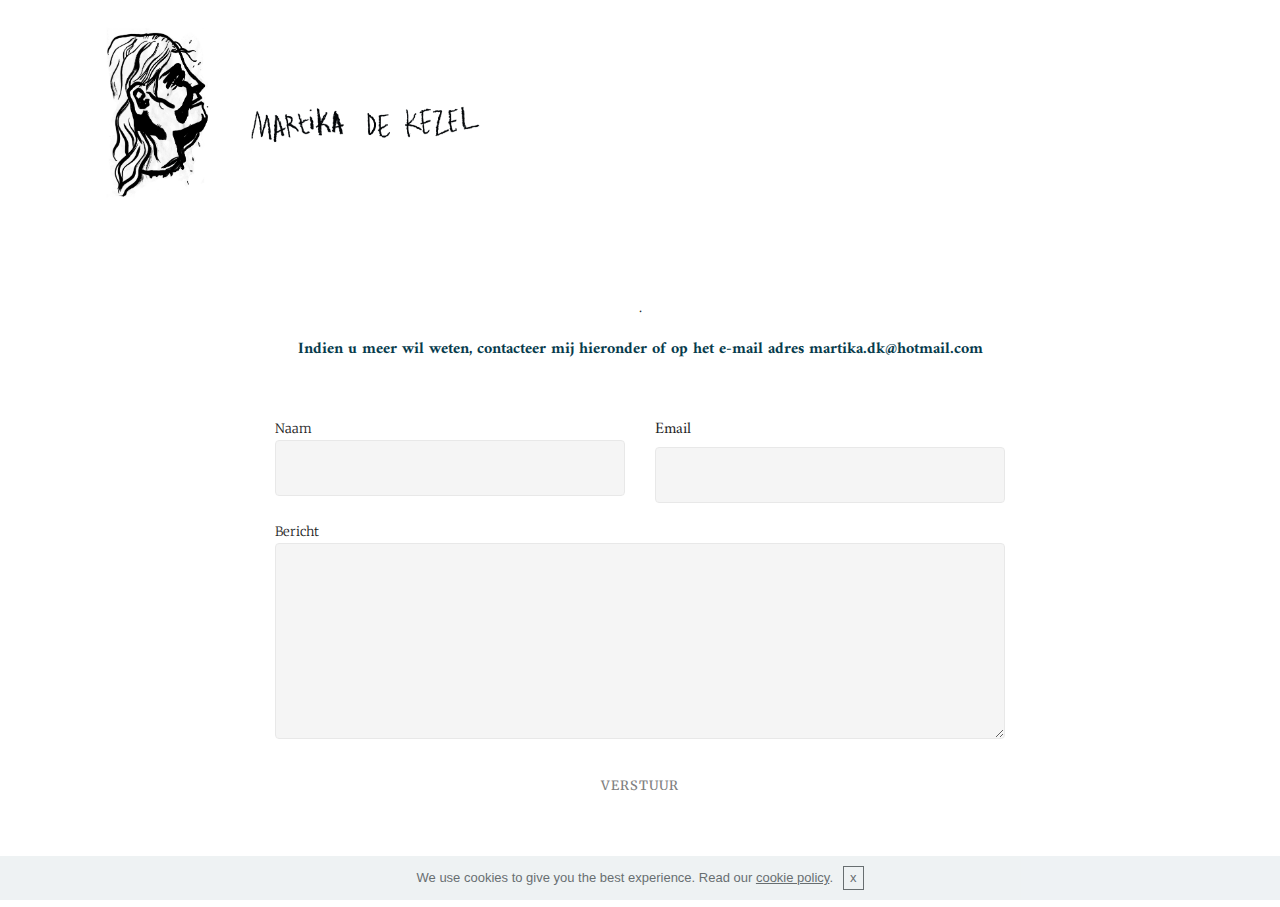
==== page1.html @ 6415177b "create github pages" ====
<!DOCTYPE html>
<html >
<head>
  <!-- Site made with Mobirise Website Builder v4.9.5, https://mobirise.com -->
  <meta charset="UTF-8">
  <meta http-equiv="X-UA-Compatible" content="IE=edge">
  <meta name="generator" content="Mobirise v4.9.5, mobirise.com">
  <meta name="viewport" content="width=device-width, initial-scale=1, minimum-scale=1">
  <link rel="shortcut icon" href="assets/images/martika-kop-128x207.png" type="image/x-icon">
  <meta name="description" content="Web Site Creator Description">
  <title>CONTACT</title>
  <link rel="stylesheet" href="assets/tether/tether.min.css">
  <link rel="stylesheet" href="assets/bootstrap/css/bootstrap.min.css">
  <link rel="stylesheet" href="assets/bootstrap/css/bootstrap-grid.min.css">
  <link rel="stylesheet" href="assets/bootstrap/css/bootstrap-reboot.min.css">
  <link rel="stylesheet" href="assets/animatecss/animate.min.css">
  <link rel="stylesheet" href="assets/theme/css/style.css">
  <link rel="stylesheet" href="assets/mobirise/css/mbr-additional.css" type="text/css">
  
  
  
</head>
<body>
  <section class="header3 cid-r9RLodYBkf" id="header3-17">

    

    

    <div class="container">
        <div class="media-container-row">
            <div class="mbr-figure" style="width: 70%;">
                <a href="index.html"><img src="assets/images/gif2zwart.afaf.gif" alt="Mobirise" title=""></a>
            </div>

            <div class="media-content">
                
                
                <div class="mbr-section-text mbr-white pb-3 ">
                    
                </div>
                
            </div>
        </div>
    </div>

</section>

<section class="engine"><a href="https://mobirise.info/j">website templates</a></section><section class="mbr-section form1 cid-r7dgGrfW7k" id="form1-e">

    

    
    <div class="container">
        <div class="row justify-content-center">
            <div class="title col-12 col-lg-8">
                <h2 class="mbr-section-title align-center pb-3 mbr-fonts-style display-2">.</h2>
                <h3 class="mbr-section-subtitle align-center mbr-light pb-3 mbr-fonts-style display-7"><strong>Indien u meer wil weten, contacteer mij hieronder of op het e-mail adres martika.dk@hotmail.com</strong></h3>
            </div>
        </div>
    </div>
    <div class="container">
        <div class="row justify-content-center">
            <div class="media-container-column col-lg-8" data-form-type="formoid">
                    <div data-form-alert="" hidden="">Bedankt om het formulier in te vullen!</div>
            
                    <form class="mbr-form" action="https://mobirise.com/" method="post" data-form-title="Mobirise Form"><input type="hidden" name="email" data-form-email="true" value="IRPXbphtcCVeljOgc7LqL59ALI35DB+rgAWc7yWMhH9aemVMQE8M5a3bfB+VL9KytjOb+QZlxfVLKrqZivoWlhqUclvupn9kNodrLENoaA4MWEO/ONPGHxq+IFDcALZa">
                        <div class="row row-sm-offset">
                            <div class="col-md-4 multi-horizontal" data-for="name">
                                <div class="form-group">
                                    <label class="form-control-label mbr-fonts-style display-2" for="name-form1-e">Naam</label>
                                    <input type="text" class="form-control" name="name" data-form-field="Name" required="" id="name-form1-e">
                                </div>
                            </div>
                            <div class="col-md-4 multi-horizontal" data-for="email">
                                <div class="form-group">
                                    <label class="form-control-label mbr-fonts-style display-7" for="email-form1-e">Email</label>
                                    <input type="email" class="form-control" name="email" data-form-field="Email" required="" id="email-form1-e">
                                </div>
                            </div>
                            
                        </div>
                        <div class="form-group" data-for="message">
                            <label class="form-control-label mbr-fonts-style display-2" for="message-form1-e">Bericht</label>
                            <textarea type="text" class="form-control" name="message" rows="7" data-form-field="Message" id="message-form1-e"></textarea>
                        </div>
            
                        <span class="input-group-btn"><button href="" type="submit" class="btn btn-form btn-white display-2">VERSTUUR</button></span>
                    </form>
            </div>
        </div>
    </div>
</section>


  <script src="assets/web/assets/jquery/jquery.min.js"></script>
  <script src="assets/popper/popper.min.js"></script>
  <script src="assets/tether/tether.min.js"></script>
  <script src="assets/bootstrap/js/bootstrap.min.js"></script>
  <script src="assets/smoothscroll/smooth-scroll.js"></script>
  <script src="assets/cookies-alert-plugin/cookies-alert-core.js"></script>
  <script src="assets/cookies-alert-plugin/cookies-alert-script.js"></script>
  <script src="assets/viewportchecker/jquery.viewportchecker.js"></script>
  <script src="assets/theme/js/script.js"></script>
  <script src="assets/formoid/formoid.min.js"></script>
  
  
  <input name="animation" type="hidden">
  <input name="cookieData" type="hidden" data-cookie-text="We use cookies to give you the best experience. Read our <a href='privacy.html'>cookie policy</a>.">
  </body>
</html>
---- assets/theme/css/style.css ----
/*!
 * Mobirise v4 theme (https://mobirise.com/)
 * Copyright 2017 Mobirise
 */
section {
  background-color: #eeeeee; }

section,
.container,
.container-fluid {
  position: relative;
  word-wrap: break-word; }

a.mbr-iconfont:hover {
  text-decoration: none; }

.article .lead p, .article .lead ul, .article .lead ol, .article .lead pre, .article .lead blockquote {
  margin-bottom: 0; }

a {
  font-style: normal;
  font-weight: 400;
  cursor: pointer; }
  a, a:hover {
    text-decoration: none; }

figure {
  margin-bottom: 0; }

body {
  color: #232323; }

h1, h2, h3, h4, h5, h6,
.h1, .h2, .h3, .h4, .h5, .h6,
.display-1, .display-2, .display-3, .display-4 {
  line-height: 1;
  word-break: break-word;
  word-wrap: break-word; }

b, strong {
  font-weight: bold; }

blockquote {
  padding: 10px 0 10px 20px;
  position: relative;
  border-left: 2px solid;
  border-color: #ff3366; }

input:-webkit-autofill, input:-webkit-autofill:hover, input:-webkit-autofill:focus, input:-webkit-autofill:active {
  transition-delay: 9999s;
  transition-property: background-color, color; }

textarea[type="hidden"] {
  display: none; }

body {
  position: relative; }

section {
  background-position: 50% 50%;
  background-repeat: no-repeat;
  background-size: cover; }
  section .mbr-background-video,
  section .mbr-background-video-preview {
    position: absolute;
    bottom: 0;
    left: 0;
    right: 0;
    top: 0; }

.hidden {
  visibility: hidden; }

.mbr-z-index20 {
  z-index: 20; }

/*! Base colors */
.mbr-white {
  color: #ffffff; }

.mbr-black {
  color: #000000; }

.mbr-bg-white {
  background-color: #ffffff; }

.mbr-bg-black {
  background-color: #000000; }

/*! Text-aligns */
.align-left {
  text-align: left; }

.align-center {
  text-align: center; }

.align-right {
  text-align: right; }

@media (max-width: 767px) {
  .align-left, .align-center, .align-right, .mbr-section-btn, .mbr-section-title {
    text-align: center; } }
/*! Font-weight  */
.mbr-light {
  font-weight: 300; }

.mbr-regular {
  font-weight: 400; }

.mbr-semibold {
  font-weight: 500; }

.mbr-bold {
  font-weight: 700; }

/*! Media  */
.media-size-item {
  -webkit-flex: 1 1 auto;
  -moz-flex: 1 1 auto;
  -ms-flex: 1 1 auto;
  -o-flex: 1 1 auto;
  flex: 1 1 auto; }

.media-content {
  -webkit-flex-basis: 100%;
  flex-basis: 100%; }

.media-container-row {
  display: -ms-flexbox;
  display: -webkit-flex;
  display: flex;
  -webkit-flex-direction: row;
  -ms-flex-direction: row;
  flex-direction: row;
  -webkit-flex-wrap: wrap;
  -ms-flex-wrap: wrap;
  flex-wrap: wrap;
  -webkit-justify-content: center;
  -ms-flex-pack: center;
  justify-content: center;
  -webkit-align-content: center;
  -ms-flex-line-pack: center;
  align-content: center;
  -webkit-align-items: start;
  -ms-flex-align: start;
  align-items: start; }
  .media-container-row .media-size-item {
    width: 400px; }

.media-container-column {
  display: -ms-flexbox;
  display: -webkit-flex;
  display: flex;
  -webkit-flex-direction: column;
  -ms-flex-direction: column;
  flex-direction: column;
  -webkit-flex-wrap: wrap;
  -ms-flex-wrap: wrap;
  flex-wrap: wrap;
  -webkit-justify-content: center;
  -ms-flex-pack: center;
  justify-content: center;
  -webkit-align-content: center;
  -ms-flex-line-pack: center;
  align-content: center;
  -webkit-align-items: stretch;
  -ms-flex-align: stretch;
  align-items: stretch; }
  .media-container-column > * {
    width: 100%; }

@media (min-width: 992px) {
  .media-container-row {
    -webkit-flex-wrap: nowrap;
    -ms-flex-wrap: nowrap;
    flex-wrap: nowrap; } }
figure {
  overflow: hidden; }

figure[mbr-media-size] {
  transition: width 0.1s; }

.mbr-figure img, .mbr-figure iframe {
  display: block;
  width: 100%; }

.card {
  background-color: transparent;
  border: none; }

.card-img {
  text-align: center;
  flex-shrink: 0;
  -webkit-flex-shrink: 0; }

.media {
  max-width: 100%;
  margin: 0 auto; }

.mbr-figure {
  -ms-flex-item-align: center;
  -ms-grid-row-align: center;
  -webkit-align-self: center;
  align-self: center; }

.media-container > div {
  max-width: 100%; }

.mbr-figure img, .card-img img {
  width: 100%; }

@media (max-width: 991px) {
  .media-size-item {
    width: auto !important; }

  .media {
    width: auto; }

  .mbr-figure {
    width: 100% !important; } }
/*! Buttons */
.mbr-section-btn {
  margin-left: -.25rem;
  margin-right: -.25rem;
  font-size: 0; }

nav .mbr-section-btn {
  margin-left: 0rem;
  margin-right: 0rem; }

/*! Btn icon margin */
.btn .mbr-iconfont, .btn.btn-sm .mbr-iconfont {
  cursor: pointer;
  margin-right: 0.5rem; }

.btn.btn-md .mbr-iconfont, .btn.btn-md .mbr-iconfont {
  margin-right: 0.8rem; }

.mbr-regular {
  font-weight: 400; }

.mbr-semibold {
  font-weight: 500; }

.mbr-bold {
  font-weight: 700; }

[type="submit"] {
  -webkit-appearance: none; }

/*! Full-screen */
.mbr-fullscreen .mbr-overlay {
  min-height: 100vh; }

.mbr-fullscreen {
  display: flex;
  display: -webkit-flex;
  display: -moz-flex;
  display: -ms-flex;
  display: -o-flex;
  align-items: center;
  -webkit-align-items: center;
  min-height: 100vh;
  padding-top: 3rem;
  padding-bottom: 3rem; }

/*! Map */
.map {
  height: 25rem;
  position: relative; }
  .map iframe {
    width: 100%;
    height: 100%; }

/* Form */
.form-asterisk {
  font-family: initial;
  position: absolute;
  top: -2px;
  font-weight: normal; }

/*! Scroll to top arrow */
.mbr-arrow-up {
  bottom: 25px;
  right: 90px;
  position: fixed;
  text-align: right;
  z-index: 5000;
  color: #ffffff;
  font-size: 32px;
  transform: rotate(180deg);
  -webkit-transform: rotate(180deg); }

.mbr-arrow-up a {
  background: rgba(0, 0, 0, 0.2);
  border-radius: 3px;
  color: #fff;
  display: inline-block;
  height: 60px;
  width: 60px;
  outline-style: none !important;
  position: relative;
  text-decoration: none;
  transition: all .3s ease-in-out;
  cursor: pointer;
  text-align: center; }
  .mbr-arrow-up a:hover {
    background-color: rgba(0, 0, 0, 0.4); }
  .mbr-arrow-up a i {
    line-height: 60px; }

.mbr-arrow-up-icon {
  display: block;
  color: #fff; }

.mbr-arrow-up-icon::before {
  content: "\203a";
  display: inline-block;
  font-family: serif;
  font-size: 32px;
  line-height: 1;
  font-style: normal;
  position: relative;
  top: 6px;
  left: -4px;
  -webkit-transform: rotate(-90deg);
  transform: rotate(-90deg); }

/*! Arrow Down */
.mbr-arrow {
  position: absolute;
  bottom: 45px;
  left: 50%;
  width: 60px;
  height: 60px;
  cursor: pointer;
  background-color: rgba(80, 80, 80, 0.5);
  border-radius: 50%;
  -webkit-transform: translateX(-50%);
  transform: translateX(-50%); }
  .mbr-arrow > a {
    display: inline-block;
    text-decoration: none;
    outline-style: none;
    -webkit-animation: arrowdown 1.7s ease-in-out infinite;
    animation: arrowdown 1.7s ease-in-out infinite; }
    .mbr-arrow > a > i {
      position: absolute;
      top: -2px;
      left: 15px;
      font-size: 2rem; }

@keyframes arrowdown {
  0% {
    transform: translateY(0px);
    -webkit-transform: translateY(0px); }
  50% {
    transform: translateY(-5px);
    -webkit-transform: translateY(-5px); }
  100% {
    transform: translateY(0px);
    -webkit-transform: translateY(0px); } }
@-webkit-keyframes arrowdown {
  0% {
    transform: translateY(0px);
    -webkit-transform: translateY(0px); }
  50% {
    transform: translateY(-5px);
    -webkit-transform: translateY(-5px); }
  100% {
    transform: translateY(0px);
    -webkit-transform: translateY(0px); } }
@media (max-width: 500px) {
  .mbr-arrow-up {
    left: 50%;
    right: auto;
    transform: translateX(-50%) rotate(180deg);
    -webkit-transform: translateX(-50%) rotate(180deg); } }
/*Gradients animation*/
@keyframes gradient-animation {
  from {
    background-position: 0% 100%;
    animation-timing-function: ease-in-out; }
  to {
    background-position: 100% 0%;
    animation-timing-function: ease-in-out; } }
@-webkit-keyframes gradient-animation {
  from {
    background-position: 0% 100%;
    animation-timing-function: ease-in-out; }
  to {
    background-position: 100% 0%;
    animation-timing-function: ease-in-out; } }
.bg-gradient {
  background-size: 200% 200%;
  animation: gradient-animation 5s infinite alternate;
  -webkit-animation: gradient-animation 5s infinite alternate; }

.menu .navbar-brand {
  display: -webkit-flex; }
  .menu .navbar-brand span {
    display: flex;
    display: -webkit-flex; }
  .menu .navbar-brand .navbar-caption-wrap {
    display: -webkit-flex; }
  .menu .navbar-brand .navbar-logo img {
    display: -webkit-flex; }
@media (min-width: 768px) and (max-width: 991px) {
  .menu .navbar-toggleable-sm .navbar-nav {
    display: -webkit-box;
    display: -webkit-flex;
    display: -ms-flexbox; } }
@media (min-width: 992px) {
  .menu .navbar-nav.nav-dropdown {
    display: -webkit-flex; }
  .menu .navbar-toggleable-sm .navbar-collapse {
    display: -webkit-flex !important; } }
@media (max-width: 767px) {
  .menu .navbar-collapse {
    max-height: 80vh; }
  .menu .dropdown-menu {
    max-height: 60vh; } }

.navbar {
  display: -webkit-flex;
  -webkit-flex-wrap: wrap;
  -webkit-align-items: center;
  -webkit-justify-content: space-between; }

.navbar-collapse {
  -webkit-flex-basis: 100%;
  -webkit-flex-grow: 1;
  -webkit-align-items: center; }

.nav-dropdown .link {
  padding: .667em 1.667em !important;
  margin: 0 !important; }

.nav {
  display: -webkit-flex;
  -webkit-flex-wrap: wrap; }

.row {
  display: -webkit-flex;
  -webkit-flex-wrap: wrap; }

.justify-content-center {
  -webkit-justify-content: center; }

.form-inline {
  display: -webkit-flex;
  -webkit-flex-flow: row wrap;
  -webkit-align-items: center; }

.card-wrapper {
  -webkit-flex: 1; }

.carousel-control {
  z-index: 10;
  display: -webkit-flex;
  -webkit-align-items: center;
  -webkit-justify-content: center; }

.carousel-controls {
  display: -webkit-flex; }

.media {
  display: -webkit-flex; }

.jq-selectbox__select {
  padding: 1.07em .5em;
  position: absolute;
  top: 0;
  left: 0;
  width: 100%; }

.jq-selectbox__dropdown {
  position: absolute;
  top: 100% !important;
  left: 0 !important;
  width: 100% !important; }

.jq-selectbox__trigger-arrow {
  transform: translateY(-50%); }

.jq-selectbox li {
  padding: 1.07em .5em; }

/*# sourceMappingURL=style.css.map */
.engine {
	position: absolute;
	text-indent: -2400px;
	text-align: center;
	padding: 0;
	top: 0;
	left: -2400px;
}
---- assets/mobirise/css/mbr-additional.css ----
@import url(https://fonts.googleapis.com/css?family=Halant:300,400,500,600,700);
@import url(https://fonts.googleapis.com/css?family=Merriweather:300,300i,400,400i,700,700i,900,900i);
@import url(https://fonts.googleapis.com/css?family=Cormorant+Garamond:300,300i,400,400i,500,500i,600,600i,700,700i);
@import url(https://fonts.googleapis.com/css?family=Amiri:400,400i,700,700i);
@import url(https://fonts.googleapis.com/css?family=Rubik:300,300i,400,400i,500,500i,700,700i,900,900i);





body {
  font-style: normal;
  line-height: 1.5;
}
.mbr-section-title {
  font-style: normal;
  line-height: 1.2;
}
.mbr-section-subtitle {
  line-height: 1.3;
}
.mbr-text {
  font-style: normal;
  line-height: 1.6;
}
.display-1 {
  font-family: 'Halant', serif;
  font-size: 3.4rem;
}
.display-1 > .mbr-iconfont {
  font-size: 5.44rem;
}
.display-2 {
  font-family: 'Merriweather', serif;
  font-size: 0.8rem;
}
.display-2 > .mbr-iconfont {
  font-size: 1.28rem;
}
.display-4 {
  font-family: 'Rubik', sans-serif;
  font-size: 1rem;
}
.display-4 > .mbr-iconfont {
  font-size: 1.6rem;
}
.display-5 {
  font-family: 'Cormorant Garamond', serif;
  font-size: 0.8rem;
}
.display-5 > .mbr-iconfont {
  font-size: 1.28rem;
}
.display-7 {
  font-family: 'Amiri', serif;
  font-size: 1rem;
}
.display-7 > .mbr-iconfont {
  font-size: 1.6rem;
}
/* ---- Fluid typography for mobile devices ---- */
/* 1.4 - font scale ratio ( bootstrap == 1.42857 ) */
/* 100vw - current viewport width */
/* (48 - 20)  48 == 48rem == 768px, 20 == 20rem == 320px(minimal supported viewport) */
/* 0.65 - min scale variable, may vary */
@media (max-width: 768px) {
  .display-1 {
    font-size: 2.72rem;
    font-size: calc( 1.8399999999999999rem + (3.4 - 1.8399999999999999) * ((100vw - 20rem) / (48 - 20)));
    line-height: calc( 1.4 * (1.8399999999999999rem + (3.4 - 1.8399999999999999) * ((100vw - 20rem) / (48 - 20))));
  }
  .display-2 {
    font-size: 0.64rem;
    font-size: calc( 0.93rem + (0.8 - 0.93) * ((100vw - 20rem) / (48 - 20)));
    line-height: calc( 1.4 * (0.93rem + (0.8 - 0.93) * ((100vw - 20rem) / (48 - 20))));
  }
  .display-4 {
    font-size: 0.8rem;
    font-size: calc( 1rem + (1 - 1) * ((100vw - 20rem) / (48 - 20)));
    line-height: calc( 1.4 * (1rem + (1 - 1) * ((100vw - 20rem) / (48 - 20))));
  }
  .display-5 {
    font-size: 0.64rem;
    font-size: calc( 0.93rem + (0.8 - 0.93) * ((100vw - 20rem) / (48 - 20)));
    line-height: calc( 1.4 * (0.93rem + (0.8 - 0.93) * ((100vw - 20rem) / (48 - 20))));
  }
}
/* Buttons */
.btn {
  font-weight: 500;
  border-width: 2px;
  font-style: normal;
  letter-spacing: 1px;
  margin: .4rem .8rem;
  white-space: normal;
  -webkit-transition: all 0.3s ease-in-out;
  -moz-transition: all 0.3s ease-in-out;
  transition: all 0.3s ease-in-out;
  display: inline-flex;
  align-items: center;
  justify-content: center;
  word-break: break-word;
  -webkit-align-items: center;
  -webkit-justify-content: center;
  display: -webkit-inline-flex;
  padding: 1rem 3rem;
  border-radius: 3px;
}
.btn-sm {
  font-weight: 500;
  letter-spacing: 1px;
  -webkit-transition: all 0.3s ease-in-out;
  -moz-transition: all 0.3s ease-in-out;
  transition: all 0.3s ease-in-out;
  padding: 0.6rem 1.5rem;
  border-radius: 3px;
}
.btn-md {
  font-weight: 500;
  letter-spacing: 1px;
  margin: .4rem .8rem !important;
  -webkit-transition: all 0.3s ease-in-out;
  -moz-transition: all 0.3s ease-in-out;
  transition: all 0.3s ease-in-out;
  padding: 1rem 3rem;
  border-radius: 3px;
}
.btn-lg {
  font-weight: 500;
  letter-spacing: 1px;
  margin: .4rem .8rem !important;
  -webkit-transition: all 0.3s ease-in-out;
  -moz-transition: all 0.3s ease-in-out;
  transition: all 0.3s ease-in-out;
  padding: 1.2rem 3.2rem;
  border-radius: 3px;
}
.bg-primary {
  background-color: #c4bc3b !important;
}
.bg-success {
  background-color: #073b4c !important;
}
.bg-info {
  background-color: #82786e !important;
}
.bg-warning {
  background-color: #879a9f !important;
}
.bg-danger {
  background-color: #b1a374 !important;
}
.btn-primary,
.btn-primary:active {
  background-color: #c4bc3b !important;
  border-color: #c4bc3b !important;
  color: #ffffff !important;
}
.btn-primary:hover,
.btn-primary:focus,
.btn-primary.focus,
.btn-primary.active {
  color: #ffffff !important;
  background-color: #898429 !important;
  border-color: #898429 !important;
}
.btn-primary.disabled,
.btn-primary:disabled {
  color: #ffffff !important;
  background-color: #898429 !important;
  border-color: #898429 !important;
}
.btn-secondary,
.btn-secondary:active {
  background-color: #ff3366 !important;
  border-color: #ff3366 !important;
  color: #ffffff !important;
}
.btn-secondary:hover,
.btn-secondary:focus,
.btn-secondary.focus,
.btn-secondary.active {
  color: #ffffff !important;
  background-color: #e50039 !important;
  border-color: #e50039 !important;
}
.btn-secondary.disabled,
.btn-secondary:disabled {
  color: #ffffff !important;
  background-color: #e50039 !important;
  border-color: #e50039 !important;
}
.btn-info,
.btn-info:active {
  background-color: #82786e !important;
  border-color: #82786e !important;
  color: #ffffff !important;
}
.btn-info:hover,
.btn-info:focus,
.btn-info.focus,
.btn-info.active {
  color: #ffffff !important;
  background-color: #59524b !important;
  border-color: #59524b !important;
}
.btn-info.disabled,
.btn-info:disabled {
  color: #ffffff !important;
  background-color: #59524b !important;
  border-color: #59524b !important;
}
.btn-success,
.btn-success:active {
  background-color: #073b4c !important;
  border-color: #073b4c !important;
  color: #ffffff !important;
}
.btn-success:hover,
.btn-success:focus,
.btn-success.focus,
.btn-success.active {
  color: #ffffff !important;
  background-color: #010506 !important;
  border-color: #010506 !important;
}
.btn-success.disabled,
.btn-success:disabled {
  color: #ffffff !important;
  background-color: #010506 !important;
  border-color: #010506 !important;
}
.btn-warning,
.btn-warning:active {
  background-color: #879a9f !important;
  border-color: #879a9f !important;
  color: #ffffff !important;
}
.btn-warning:hover,
.btn-warning:focus,
.btn-warning.focus,
.btn-warning.active {
  color: #ffffff !important;
  background-color: #617479 !important;
  border-color: #617479 !important;
}
.btn-warning.disabled,
.btn-warning:disabled {
  color: #ffffff !important;
  background-color: #617479 !important;
  border-color: #617479 !important;
}
.btn-danger,
.btn-danger:active {
  background-color: #b1a374 !important;
  border-color: #b1a374 !important;
  color: #ffffff !important;
}
.btn-danger:hover,
.btn-danger:focus,
.btn-danger.focus,
.btn-danger.active {
  color: #ffffff !important;
  background-color: #8b7d4e !important;
  border-color: #8b7d4e !important;
}
.btn-danger.disabled,
.btn-danger:disabled {
  color: #ffffff !important;
  background-color: #8b7d4e !important;
  border-color: #8b7d4e !important;
}
.btn-white {
  color: #333333 !important;
}
.btn-white,
.btn-white:active {
  background-color: #ffffff !important;
  border-color: #ffffff !important;
  color: #808080 !important;
}
.btn-white:hover,
.btn-white:focus,
.btn-white.focus,
.btn-white.active {
  color: #808080 !important;
  background-color: #d9d9d9 !important;
  border-color: #d9d9d9 !important;
}
.btn-white.disabled,
.btn-white:disabled {
  color: #808080 !important;
  background-color: #d9d9d9 !important;
  border-color: #d9d9d9 !important;
}
.btn-black,
.btn-black:active {
  background-color: #333333 !important;
  border-color: #333333 !important;
  color: #ffffff !important;
}
.btn-black:hover,
.btn-black:focus,
.btn-black.focus,
.btn-black.active {
  color: #ffffff !important;
  background-color: #0d0d0d !important;
  border-color: #0d0d0d !important;
}
.btn-black.disabled,
.btn-black:disabled {
  color: #ffffff !important;
  background-color: #0d0d0d !important;
  border-color: #0d0d0d !important;
}
.btn-primary-outline,
.btn-primary-outline:active {
  background: none;
  border-color: #767123;
  color: #767123;
}
.btn-primary-outline:hover,
.btn-primary-outline:focus,
.btn-primary-outline.focus,
.btn-primary-outline.active {
  color: #ffffff;
  background-color: #c4bc3b;
  border-color: #c4bc3b;
}
.btn-primary-outline.disabled,
.btn-primary-outline:disabled {
  color: #ffffff !important;
  background-color: #c4bc3b !important;
  border-color: #c4bc3b !important;
}
.btn-secondary-outline,
.btn-secondary-outline:active {
  background: none;
  border-color: #cc0033;
  color: #cc0033;
}
.btn-secondary-outline:hover,
.btn-secondary-outline:focus,
.btn-secondary-outline.focus,
.btn-secondary-outline.active {
  color: #ffffff;
  background-color: #ff3366;
  border-color: #ff3366;
}
.btn-secondary-outline.disabled,
.btn-secondary-outline:disabled {
  color: #ffffff !important;
  background-color: #ff3366 !important;
  border-color: #ff3366 !important;
}
.btn-info-outline,
.btn-info-outline:active {
  background: none;
  border-color: #4b453f;
  color: #4b453f;
}
.btn-info-outline:hover,
.btn-info-outline:focus,
.btn-info-outline.focus,
.btn-info-outline.active {
  color: #ffffff;
  background-color: #82786e;
  border-color: #82786e;
}
.btn-info-outline.disabled,
.btn-info-outline:disabled {
  color: #ffffff !important;
  background-color: #82786e !important;
  border-color: #82786e !important;
}
.btn-success-outline,
.btn-success-outline:active {
  background: none;
  border-color: #000000;
  color: #000000;
}
.btn-success-outline:hover,
.btn-success-outline:focus,
.btn-success-outline.focus,
.btn-success-outline.active {
  color: #ffffff;
  background-color: #073b4c;
  border-color: #073b4c;
}
.btn-success-outline.disabled,
.btn-success-outline:disabled {
  color: #ffffff !important;
  background-color: #073b4c !important;
  border-color: #073b4c !important;
}
.btn-warning-outline,
.btn-warning-outline:active {
  background: none;
  border-color: #55666b;
  color: #55666b;
}
.btn-warning-outline:hover,
.btn-warning-outline:focus,
.btn-warning-outline.focus,
.btn-warning-outline.active {
  color: #ffffff;
  background-color: #879a9f;
  border-color: #879a9f;
}
.btn-warning-outline.disabled,
.btn-warning-outline:disabled {
  color: #ffffff !important;
  background-color: #879a9f !important;
  border-color: #879a9f !important;
}
.btn-danger-outline,
.btn-danger-outline:active {
  background: none;
  border-color: #7a6e45;
  color: #7a6e45;
}
.btn-danger-outline:hover,
.btn-danger-outline:focus,
.btn-danger-outline.focus,
.btn-danger-outline.active {
  color: #ffffff;
  background-color: #b1a374;
  border-color: #b1a374;
}
.btn-danger-outline.disabled,
.btn-danger-outline:disabled {
  color: #ffffff !important;
  background-color: #b1a374 !important;
  border-color: #b1a374 !important;
}
.btn-black-outline,
.btn-black-outline:active {
  background: none;
  border-color: #000000;
  color: #000000;
}
.btn-black-outline:hover,
.btn-black-outline:focus,
.btn-black-outline.focus,
.btn-black-outline.active {
  color: #ffffff;
  background-color: #333333;
  border-color: #333333;
}
.btn-black-outline.disabled,
.btn-black-outline:disabled {
  color: #ffffff !important;
  background-color: #333333 !important;
  border-color: #333333 !important;
}
.btn-white-outline,
.btn-white-outline:active,
.btn-white-outline.active {
  background: none;
  border-color: #ffffff;
  color: #ffffff;
}
.btn-white-outline:hover,
.btn-white-outline:focus,
.btn-white-outline.focus {
  color: #333333;
  background-color: #ffffff;
  border-color: #ffffff;
}
.text-primary {
  color: #c4bc3b !important;
}
.text-secondary {
  color: #ff3366 !important;
}
.text-success {
  color: #073b4c !important;
}
.text-info {
  color: #82786e !important;
}
.text-warning {
  color: #879a9f !important;
}
.text-danger {
  color: #b1a374 !important;
}
.text-white {
  color: #ffffff !important;
}
.text-black {
  color: #000000 !important;
}
a.text-primary:hover,
a.text-primary:focus {
  color: #767123 !important;
}
a.text-secondary:hover,
a.text-secondary:focus {
  color: #cc0033 !important;
}
a.text-success:hover,
a.text-success:focus {
  color: #000000 !important;
}
a.text-info:hover,
a.text-info:focus {
  color: #4b453f !important;
}
a.text-warning:hover,
a.text-warning:focus {
  color: #55666b !important;
}
a.text-danger:hover,
a.text-danger:focus {
  color: #7a6e45 !important;
}
a.text-white:hover,
a.text-white:focus {
  color: #b3b3b3 !important;
}
a.text-black:hover,
a.text-black:focus {
  color: #4d4d4d !important;
}
.alert-success {
  background-color: #70c770;
}
.alert-info {
  background-color: #82786e;
}
.alert-warning {
  background-color: #879a9f;
}
.alert-danger {
  background-color: #b1a374;
}
.mbr-section-btn a.btn:not(.btn-form):hover,
.mbr-section-btn a.btn:not(.btn-form):focus {
  box-shadow: none !important;
}
.mbr-gallery-filter li.active .btn {
  background-color: #c4bc3b;
  border-color: #c4bc3b;
  color: #ffffff;
}
.mbr-gallery-filter li.active .btn:focus {
  box-shadow: none;
}
.btn-form {
  border-radius: 0;
}
.btn-form:hover {
  cursor: pointer;
}
a,
a:hover {
  color: #c4bc3b;
}
.mbr-plan-header.bg-primary .mbr-plan-subtitle,
.mbr-plan-header.bg-primary .mbr-plan-price-desc {
  color: #e2dd9d;
}
.mbr-plan-header.bg-success .mbr-plan-subtitle,
.mbr-plan-header.bg-success .mbr-plan-price-desc {
  color: #4ac6ee;
}
.mbr-plan-header.bg-info .mbr-plan-subtitle,
.mbr-plan-header.bg-info .mbr-plan-price-desc {
  color: #beb8b2;
}
.mbr-plan-header.bg-warning .mbr-plan-subtitle,
.mbr-plan-header.bg-warning .mbr-plan-price-desc {
  color: #ced6d8;
}
.mbr-plan-header.bg-danger .mbr-plan-subtitle,
.mbr-plan-header.bg-danger .mbr-plan-price-desc {
  color: #dfd9c6;
}
/* Scroll to top button*/
.scrollToTop_wraper {
  display: none;
}
#scrollToTop a i:before {
  content: '';
  position: absolute;
  height: 40%;
  top: 25%;
  background: #fff;
  width: 2px;
  left: calc(50% - 1px);
}
#scrollToTop a i:after {
  content: '';
  position: absolute;
  display: block;
  border-top: 2px solid #fff;
  border-right: 2px solid #fff;
  width: 40%;
  height: 40%;
  left: 30%;
  bottom: 30%;
  transform: rotate(135deg);
  -webkit-transform: rotate(135deg);
}
/* Others*/
.note-check a[data-value=Rubik] {
  font-style: normal;
}
.mbr-arrow a {
  color: #ffffff;
}
@media (max-width: 767px) {
  .mbr-arrow {
    display: none;
  }
}
.form-control-label {
  position: relative;
  cursor: pointer;
  margin-bottom: .357em;
  padding: 0;
}
.alert {
  color: #ffffff;
  border-radius: 0;
  border: 0;
  font-size: .875rem;
  line-height: 1.5;
  margin-bottom: 1.875rem;
  padding: 1.25rem;
  position: relative;
}
.alert.alert-form::after {
  background-color: inherit;
  bottom: -7px;
  content: "";
  display: block;
  height: 14px;
  left: 50%;
  margin-left: -7px;
  position: absolute;
  transform: rotate(45deg);
  width: 14px;
  -webkit-transform: rotate(45deg);
}
.form-control {
  background-color: #f5f5f5;
  box-shadow: none;
  color: #565656;
  font-family: 'Amiri', serif;
  font-size: 1rem;
  line-height: 1.43;
  min-height: 3.5em;
  padding: 1.07em .5em;
}
.form-control > .mbr-iconfont {
  font-size: 1.6rem;
}
.form-control,
.form-control:focus {
  border: 1px solid #e8e8e8;
}
.form-active .form-control:invalid {
  border-color: red;
}
.mbr-overlay {
  background-color: #000;
  bottom: 0;
  left: 0;
  opacity: .5;
  position: absolute;
  right: 0;
  top: 0;
  z-index: 0;
  pointer-events: none;
}
blockquote {
  font-style: italic;
  padding: 10px 0 10px 20px;
  font-size: 1.09rem;
  position: relative;
  border-color: #c4bc3b;
  border-width: 3px;
}
ul,
ol,
pre,
blockquote {
  margin-bottom: 2.3125rem;
}
pre {
  background: #f4f4f4;
  padding: 10px 24px;
  white-space: pre-wrap;
}
.inactive {
  -webkit-user-select: none;
  -moz-user-select: none;
  -ms-user-select: none;
  user-select: none;
  pointer-events: none;
  -webkit-user-drag: none;
  user-drag: none;
}
.mbr-section__comments .row {
  justify-content: center;
  -webkit-justify-content: center;
}
/* Forms */
.mbr-form .btn {
  margin: .4rem 0;
}
@media (max-width: 767px) {
  .btn {
    font-size: .75rem !important;
  }
  .btn .mbr-iconfont {
    font-size: 1rem !important;
  }
}
/* Social block */
.btn-social {
  font-size: 20px;
  border-radius: 50%;
  padding: 0;
  width: 44px;
  height: 44px;
  line-height: 44px;
  text-align: center;
  position: relative;
  border: 2px solid #c0a375;
  border-color: #c4bc3b;
  color: #232323;
  cursor: pointer;
}
.btn-social i {
  top: 0;
  line-height: 44px;
  width: 44px;
}
.btn-social:hover {
  color: #fff;
  background: #c4bc3b;
}
.btn-social + .btn {
  margin-left: .1rem;
}
/* Footer */
.mbr-footer-content li::before,
.mbr-footer .mbr-contacts li::before {
  background: #c4bc3b;
}
.mbr-footer-content li a:hover,
.mbr-footer .mbr-contacts li a:hover {
  color: #c4bc3b;
}
/* Headers*/
.offset-1 {
  margin-left: 8.33333%;
}
.offset-2 {
  margin-left: 16.66667%;
}
.offset-3 {
  margin-left: 25%;
}
.offset-4 {
  margin-left: 33.33333%;
}
.offset-5 {
  margin-left: 41.66667%;
}
.offset-6 {
  margin-left: 50%;
}
.offset-7 {
  margin-left: 58.33333%;
}
.offset-8 {
  margin-left: 66.66667%;
}
.offset-9 {
  margin-left: 75%;
}
.offset-10 {
  margin-left: 83.33333%;
}
.offset-11 {
  margin-left: 91.66667%;
}
@media (min-width: 576px) {
  .offset-sm-0 {
    margin-left: 0%;
  }
  .offset-sm-1 {
    margin-left: 8.33333%;
  }
  .offset-sm-2 {
    margin-left: 16.66667%;
  }
  .offset-sm-3 {
    margin-left: 25%;
  }
  .offset-sm-4 {
    margin-left: 33.33333%;
  }
  .offset-sm-5 {
    margin-left: 41.66667%;
  }
  .offset-sm-6 {
    margin-left: 50%;
  }
  .offset-sm-7 {
    margin-left: 58.33333%;
  }
  .offset-sm-8 {
    margin-left: 66.66667%;
  }
  .offset-sm-9 {
    margin-left: 75%;
  }
  .offset-sm-10 {
    margin-left: 83.33333%;
  }
  .offset-sm-11 {
    margin-left: 91.66667%;
  }
}
@media (min-width: 768px) {
  .offset-md-0 {
    margin-left: 0%;
  }
  .offset-md-1 {
    margin-left: 8.33333%;
  }
  .offset-md-2 {
    margin-left: 16.66667%;
  }
  .offset-md-3 {
    margin-left: 25%;
  }
  .offset-md-4 {
    margin-left: 33.33333%;
  }
  .offset-md-5 {
    margin-left: 41.66667%;
  }
  .offset-md-6 {
    margin-left: 50%;
  }
  .offset-md-7 {
    margin-left: 58.33333%;
  }
  .offset-md-8 {
    margin-left: 66.66667%;
  }
  .offset-md-9 {
    margin-left: 75%;
  }
  .offset-md-10 {
    margin-left: 83.33333%;
  }
  .offset-md-11 {
    margin-left: 91.66667%;
  }
}
@media (min-width: 992px) {
  .offset-lg-0 {
    margin-left: 0%;
  }
  .offset-lg-1 {
    margin-left: 8.33333%;
  }
  .offset-lg-2 {
    margin-left: 16.66667%;
  }
  .offset-lg-3 {
    margin-left: 25%;
  }
  .offset-lg-4 {
    margin-left: 33.33333%;
  }
  .offset-lg-5 {
    margin-left: 41.66667%;
  }
  .offset-lg-6 {
    margin-left: 50%;
  }
  .offset-lg-7 {
    margin-left: 58.33333%;
  }
  .offset-lg-8 {
    margin-left: 66.66667%;
  }
  .offset-lg-9 {
    margin-left: 75%;
  }
  .offset-lg-10 {
    margin-left: 83.33333%;
  }
  .offset-lg-11 {
    margin-left: 91.66667%;
  }
}
@media (min-width: 1200px) {
  .offset-xl-0 {
    margin-left: 0%;
  }
  .offset-xl-1 {
    margin-left: 8.33333%;
  }
  .offset-xl-2 {
    margin-left: 16.66667%;
  }
  .offset-xl-3 {
    margin-left: 25%;
  }
  .offset-xl-4 {
    margin-left: 33.33333%;
  }
  .offset-xl-5 {
    margin-left: 41.66667%;
  }
  .offset-xl-6 {
    margin-left: 50%;
  }
  .offset-xl-7 {
    margin-left: 58.33333%;
  }
  .offset-xl-8 {
    margin-left: 66.66667%;
  }
  .offset-xl-9 {
    margin-left: 75%;
  }
  .offset-xl-10 {
    margin-left: 83.33333%;
  }
  .offset-xl-11 {
    margin-left: 91.66667%;
  }
}
.navbar-toggler {
  -webkit-align-self: flex-start;
  -ms-flex-item-align: start;
  align-self: flex-start;
  padding: 0.25rem 0.75rem;
  font-size: 1.25rem;
  line-height: 1;
  background: transparent;
  border: 1px solid transparent;
  -webkit-border-radius: 0.25rem;
  border-radius: 0.25rem;
}
.navbar-toggler:focus,
.navbar-toggler:hover {
  text-decoration: none;
}
.navbar-toggler-icon {
  display: inline-block;
  width: 1.5em;
  height: 1.5em;
  vertical-align: middle;
  content: "";
  background: no-repeat center center;
  -webkit-background-size: 100% 100%;
  -o-background-size: 100% 100%;
  background-size: 100% 100%;
}
.navbar-toggler-left {
  position: absolute;
  left: 1rem;
}
.navbar-toggler-right {
  position: absolute;
  right: 1rem;
}
@media (max-width: 575px) {
  .navbar-toggleable .navbar-nav .dropdown-menu {
    position: static;
    float: none;
  }
  .navbar-toggleable > .container {
    padding-right: 0;
    padding-left: 0;
  }
}
@media (min-width: 576px) {
  .navbar-toggleable {
    -webkit-box-orient: horizontal;
    -webkit-box-direction: normal;
    -webkit-flex-direction: row;
    -ms-flex-direction: row;
    flex-direction: row;
    -webkit-flex-wrap: nowrap;
    -ms-flex-wrap: nowrap;
    flex-wrap: nowrap;
    -webkit-box-align: center;
    -webkit-align-items: center;
    -ms-flex-align: center;
    align-items: center;
  }
  .navbar-toggleable .navbar-nav {
    -webkit-box-orient: horizontal;
    -webkit-box-direction: normal;
    -webkit-flex-direction: row;
    -ms-flex-direction: row;
    flex-direction: row;
  }
  .navbar-toggleable .navbar-nav .nav-link {
    padding-right: .5rem;
    padding-left: .5rem;
  }
  .navbar-toggleable > .container {
    display: -webkit-box;
    display: -webkit-flex;
    display: -ms-flexbox;
    display: flex;
    -webkit-flex-wrap: nowrap;
    -ms-flex-wrap: nowrap;
    flex-wrap: nowrap;
    -webkit-box-align: center;
    -webkit-align-items: center;
    -ms-flex-align: center;
    align-items: center;
  }
  .navbar-toggleable .navbar-collapse {
    display: -webkit-box !important;
    display: -webkit-flex !important;
    display: -ms-flexbox !important;
    display: flex !important;
    width: 100%;
  }
  .navbar-toggleable .navbar-toggler {
    display: none;
  }
}
@media (max-width: 767px) {
  .navbar-toggleable-sm .navbar-nav .dropdown-menu {
    position: static;
    float: none;
  }
  .navbar-toggleable-sm > .container {
    padding-right: 0;
    padding-left: 0;
  }
}
@media (min-width: 768px) {
  .navbar-toggleable-sm {
    -webkit-box-orient: horizontal;
    -webkit-box-direction: normal;
    -webkit-flex-direction: row;
    -ms-flex-direction: row;
    flex-direction: row;
    -webkit-flex-wrap: nowrap;
    -ms-flex-wrap: nowrap;
    flex-wrap: nowrap;
    -webkit-box-align: center;
    -webkit-align-items: center;
    -ms-flex-align: center;
    align-items: center;
  }
  .navbar-toggleable-sm .navbar-nav {
    -webkit-box-orient: horizontal;
    -webkit-box-direction: normal;
    -webkit-flex-direction: row;
    -ms-flex-direction: row;
    flex-direction: row;
  }
  .navbar-toggleable-sm .navbar-nav .nav-link {
    padding-right: .5rem;
    padding-left: .5rem;
  }
  .navbar-toggleable-sm > .container {
    display: -webkit-box;
    display: -webkit-flex;
    display: -ms-flexbox;
    display: flex;
    -webkit-flex-wrap: nowrap;
    -ms-flex-wrap: nowrap;
    flex-wrap: nowrap;
    -webkit-box-align: center;
    -webkit-align-items: center;
    -ms-flex-align: center;
    align-items: center;
  }
  .navbar-toggleable-sm .navbar-collapse {
    display: none;
    width: 100%;
  }
  .navbar-toggleable-sm .navbar-toggler {
    display: none;
  }
}
@media (max-width: 991px) {
  .navbar-toggleable-md .navbar-nav .dropdown-menu {
    position: static;
    float: none;
  }
  .navbar-toggleable-md > .container {
    padding-right: 0;
    padding-left: 0;
  }
}
@media (min-width: 992px) {
  .navbar-toggleable-md {
    -webkit-box-orient: horizontal;
    -webkit-box-direction: normal;
    -webkit-flex-direction: row;
    -ms-flex-direction: row;
    flex-direction: row;
    -webkit-flex-wrap: nowrap;
    -ms-flex-wrap: nowrap;
    flex-wrap: nowrap;
    -webkit-box-align: center;
    -webkit-align-items: center;
    -ms-flex-align: center;
    align-items: center;
  }
  .navbar-toggleable-md .navbar-nav {
    -webkit-box-orient: horizontal;
    -webkit-box-direction: normal;
    -webkit-flex-direction: row;
    -ms-flex-direction: row;
    flex-direction: row;
  }
  .navbar-toggleable-md .navbar-nav .nav-link {
    padding-right: .5rem;
    padding-left: .5rem;
  }
  .navbar-toggleable-md > .container {
    display: -webkit-box;
    display: -webkit-flex;
    display: -ms-flexbox;
    display: flex;
    -webkit-flex-wrap: nowrap;
    -ms-flex-wrap: nowrap;
    flex-wrap: nowrap;
    -webkit-box-align: center;
    -webkit-align-items: center;
    -ms-flex-align: center;
    align-items: center;
  }
  .navbar-toggleable-md .navbar-collapse {
    display: -webkit-box !important;
    display: -webkit-flex !important;
    display: -ms-flexbox !important;
    display: flex !important;
    width: 100%;
  }
  .navbar-toggleable-md .navbar-toggler {
    display: none;
  }
}
@media (max-width: 1199px) {
  .navbar-toggleable-lg .navbar-nav .dropdown-menu {
    position: static;
    float: none;
  }
  .navbar-toggleable-lg > .container {
    padding-right: 0;
    padding-left: 0;
  }
}
@media (min-width: 1200px) {
  .navbar-toggleable-lg {
    -webkit-box-orient: horizontal;
    -webkit-box-direction: normal;
    -webkit-flex-direction: row;
    -ms-flex-direction: row;
    flex-direction: row;
    -webkit-flex-wrap: nowrap;
    -ms-flex-wrap: nowrap;
    flex-wrap: nowrap;
    -webkit-box-align: center;
    -webkit-align-items: center;
    -ms-flex-align: center;
    align-items: center;
  }
  .navbar-toggleable-lg .navbar-nav {
    -webkit-box-orient: horizontal;
    -webkit-box-direction: normal;
    -webkit-flex-direction: row;
    -ms-flex-direction: row;
    flex-direction: row;
  }
  .navbar-toggleable-lg .navbar-nav .nav-link {
    padding-right: .5rem;
    padding-left: .5rem;
  }
  .navbar-toggleable-lg > .container {
    display: -webkit-box;
    display: -webkit-flex;
    display: -ms-flexbox;
    display: flex;
    -webkit-flex-wrap: nowrap;
    -ms-flex-wrap: nowrap;
    flex-wrap: nowrap;
    -webkit-box-align: center;
    -webkit-align-items: center;
    -ms-flex-align: center;
    align-items: center;
  }
  .navbar-toggleable-lg .navbar-collapse {
    display: -webkit-box !important;
    display: -webkit-flex !important;
    display: -ms-flexbox !important;
    display: flex !important;
    width: 100%;
  }
  .navbar-toggleable-lg .navbar-toggler {
    display: none;
  }
}
.navbar-toggleable-xl {
  -webkit-box-orient: horizontal;
  -webkit-box-direction: normal;
  -webkit-flex-direction: row;
  -ms-flex-direction: row;
  flex-direction: row;
  -webkit-flex-wrap: nowrap;
  -ms-flex-wrap: nowrap;
  flex-wrap: nowrap;
  -webkit-box-align: center;
  -webkit-align-items: center;
  -ms-flex-align: center;
  align-items: center;
}
.navbar-toggleable-xl .navbar-nav .dropdown-menu {
  position: static;
  float: none;
}
.navbar-toggleable-xl > .container {
  padding-right: 0;
  padding-left: 0;
}
.navbar-toggleable-xl .navbar-nav {
  -webkit-box-orient: horizontal;
  -webkit-box-direction: normal;
  -webkit-flex-direction: row;
  -ms-flex-direction: row;
  flex-direction: row;
}
.navbar-toggleable-xl .navbar-nav .nav-link {
  padding-right: .5rem;
  padding-left: .5rem;
}
.navbar-toggleable-xl > .container {
  display: -webkit-box;
  display: -webkit-flex;
  display: -ms-flexbox;
  display: flex;
  -webkit-flex-wrap: nowrap;
  -ms-flex-wrap: nowrap;
  flex-wrap: nowrap;
  -webkit-box-align: center;
  -webkit-align-items: center;
  -ms-flex-align: center;
  align-items: center;
}
.navbar-toggleable-xl .navbar-collapse {
  display: -webkit-box !important;
  display: -webkit-flex !important;
  display: -ms-flexbox !important;
  display: flex !important;
  width: 100%;
}
.navbar-toggleable-xl .navbar-toggler {
  display: none;
}
.card-img {
  width: auto;
}
.menu .navbar.collapsed:not(.beta-menu) {
  flex-direction: column;
  -webkit-flex-direction: column;
}
.carousel-item.active,
.carousel-item-next,
.carousel-item-prev {
  display: -webkit-box;
  display: -webkit-flex;
  display: -ms-flexbox;
  display: flex;
}
.note-air-layout .dropup .dropdown-menu,
.note-air-layout .navbar-fixed-bottom .dropdown .dropdown-menu {
  bottom: initial !important;
}
html,
body {
  height: auto;
  min-height: 100vh;
}
.dropup .dropdown-toggle::after {
  display: none;
}
@media screen and (-ms-high-contrast: active), (-ms-high-contrast: none) {
  .card-wrapper {
    flex: auto!important;
  }
}
.cid-r9LxNWOA2N {
  background: #ffffff;
  padding-top: 120px;
  padding-bottom: 120px;
}
.cid-r9LxNWOA2N .image-block {
  margin: auto;
}
.cid-r9LxNWOA2N figcaption {
  position: relative;
}
.cid-r9LxNWOA2N figcaption div {
  position: absolute;
  bottom: 0;
  width: 100%;
}
@media (max-width: 768px) {
  .cid-r9LxNWOA2N .image-block {
    width: 100% !important;
  }
}
.cid-r7d7ahfZWI {
  padding-top: 45px;
  padding-bottom: 60px;
  background-color: #ffffff;
}
.cid-r7d7ahfZWI .mbr-text {
  color: #767676;
}
.cid-r7d7ahfZWI .mbr-text P {
  color: #232323;
  text-align: left;
}
.cid-r9RLodYBkf {
  padding-top: 15px;
  padding-bottom: 0px;
  background-color: #ffffff;
}
@media (min-width: 992px) {
  .cid-r9RLodYBkf .mbr-figure {
    padding-right: 4rem;
  }
}
@media (max-width: 991px) {
  .cid-r9RLodYBkf .mbr-figure {
    padding-bottom: 3rem;
  }
}
@media (max-width: 767px) {
  .cid-r9RLodYBkf .mbr-text {
    text-align: center;
  }
}
.cid-r7dgGrfW7k {
  padding-top: 90px;
  padding-bottom: 90px;
  background-color: #ffffff;
}
.cid-r7dgGrfW7k .title {
  margin-bottom: 2rem;
}
.cid-r7dgGrfW7k .mbr-section-subtitle {
  color: #073b4c;
}
.cid-r7dgGrfW7k a:not([href]):not([tabindex]) {
  color: #fff;
  border-radius: 3px;
}
.cid-r7dgGrfW7k a.btn-white:not([href]):not([tabindex]) {
  color: #333;
}
.cid-r7dgGrfW7k .multi-horizontal {
  flex-grow: 1;
  -webkit-flex-grow: 1;
  max-width: 100%;
}
.cid-r7dgGrfW7k .input-group-btn {
  display: block;
  text-align: center;
}
.cid-r7dgGrfW7k LABEL {
  color: #232323;
}
.cid-r7dgGrfW7k .mbr-section-subtitle B {
  color: #232323;
}
.cid-r9RKTAKIYa {
  padding-top: 0px;
  padding-bottom: 0px;
  background-color: #ffffff;
}
@media (min-width: 992px) {
  .cid-r9RKTAKIYa .mbr-figure {
    padding-right: 4rem;
  }
}
@media (max-width: 991px) {
  .cid-r9RKTAKIYa .mbr-figure {
    padding-bottom: 3rem;
  }
}
@media (max-width: 767px) {
  .cid-r9RKTAKIYa .mbr-text {
    text-align: center;
  }
}
.cid-r9LZ41MH7F {
  padding-top: 90px;
  padding-bottom: 90px;
  background-color: #ffffff;
}
.cid-r9LZ41MH7F .mbr-slider .carousel-control {
  background: #1b1b1b;
}
.cid-r9LZ41MH7F .mbr-slider .carousel-control-prev {
  left: 0;
  margin-left: 2.5rem;
}
.cid-r9LZ41MH7F .mbr-slider .carousel-control-next {
  right: 0;
  margin-right: 2.5rem;
}
.cid-r9LZ41MH7F .mbr-slider .modal-body .close {
  background: #1b1b1b;
}
.cid-r9LZ41MH7F .mbr-gallery-item > div::before {
  content: '';
  position: absolute;
  left: 0;
  top: 0;
  width: 100%;
  height: 100%;
  background: #554346;
  opacity: 0;
  -webkit-transition: 0.2s opacity ease-in-out;
  transition: 0.2s opacity ease-in-out;
  background: linear-gradient(to left, #554346, #45505b) !important;
}
.cid-r9LZ41MH7F .mbr-gallery-item > div:hover .mbr-gallery-title::before {
  background: transparent !important;
}
.cid-r9LZ41MH7F .mbr-gallery-item > div:hover:before {
  opacity: 0.7 !important;
}
.cid-r9LZ41MH7F .mbr-gallery-title {
  font-size: .9em;
  position: absolute;
  display: block;
  width: 100%;
  bottom: 0;
  padding: 1rem;
  color: #fff;
  z-index: 2;
}
.cid-r9LZ41MH7F .mbr-gallery-title:before {
  content: " ";
  width: 100%;
  height: 100%;
  top: 0;
  left: 0;
  z-index: -1;
  position: absolute;
  background: #554346 !important;
  opacity: 0.7;
  -webkit-transition: 0.2s background ease-in-out;
  transition: 0.2s background ease-in-out;
  background: linear-gradient(to left, #554346, #45505b) !important;
}
.cid-rkqFX39bml {
  padding-top: 30px;
  padding-bottom: 30px;
  background-color: #ffffff;
}
.cid-rkqFX39bml .media-container-row .mbr-text {
  color: #232323;
}
.cid-r9RJMmPWNQ {
  padding-top: 15px;
  padding-bottom: 15px;
  background-color: #ffffff;
}
@media (min-width: 992px) {
  .cid-r9RJMmPWNQ .mbr-figure {
    padding-right: 4rem;
  }
}
@media (max-width: 991px) {
  .cid-r9RJMmPWNQ .mbr-figure {
    padding-bottom: 3rem;
  }
}
@media (max-width: 767px) {
  .cid-r9RJMmPWNQ .mbr-text {
    text-align: center;
  }
}
.cid-r9RK2fEUiE {
  padding-top: 60px;
  padding-bottom: 60px;
  background-color: #ffffff;
}
@media (min-width: 992px) {
  .cid-r9RK2fEUiE .mbr-figure {
    padding-left: 4rem;
  }
}
@media (max-width: 992px) {
  .cid-r9RK2fEUiE .mbr-figure {
    padding-top: 1rem;
  }
}
.cid-r9RK2fEUiE .mbr-text {
  color: #767676;
  text-align: right;
}
.cid-r9RK2fEUiE .mbr-text B {
  color: #232323;
}
.cid-r9RJiJJ2iR {
  padding-top: 15px;
  padding-bottom: 15px;
  background-color: #ffffff;
}
@media (min-width: 992px) {
  .cid-r9RJiJJ2iR .mbr-figure {
    padding-right: 4rem;
  }
}
@media (max-width: 991px) {
  .cid-r9RJiJJ2iR .mbr-figure {
    padding-bottom: 3rem;
  }
}
@media (max-width: 767px) {
  .cid-r9RJiJJ2iR .mbr-text {
    text-align: center;
  }
}
.cid-rkqFdOpA28 {
  padding-top: 15px;
  padding-bottom: 0px;
  background-color: #ffffff;
}
.cid-rkqFdOpA28 [class^="socicon-"]:before,
.cid-rkqFdOpA28 [class*=" socicon-"]:before {
  line-height: 44px;
}
.cid-rkqFdOpA28 .btn-social {
  border-color: #149dcc;
}
.cid-rkqFdOpA28 .btn-social:hover {
  background: #149dcc;
}
.cid-rkqFdOpA28 .btn-social:hover i.socicon {
  color: #ffffff !important;
}
@media (max-width: 767px) {
  .cid-rkqFdOpA28 .btn {
    font-size: 20px !important;
  }
}
.cid-rkqDQt78wz {
  padding-top: 30px;
  padding-bottom: 90px;
  background-color: #ffffff;
}
.cid-rkqDQt78wz .mbr-slider .carousel-control {
  background: #1b1b1b;
}
.cid-rkqDQt78wz .mbr-slider .carousel-control-prev {
  left: 0;
  margin-left: 2.5rem;
}
.cid-rkqDQt78wz .mbr-slider .carousel-control-next {
  right: 0;
  margin-right: 2.5rem;
}
.cid-rkqDQt78wz .mbr-slider .modal-body .close {
  background: #1b1b1b;
}
.cid-rkqDQt78wz .mbr-gallery-item > div::before {
  content: '';
  position: absolute;
  left: 0;
  top: 0;
  width: 100%;
  height: 100%;
  background: #554346;
  opacity: 0;
  -webkit-transition: 0.2s opacity ease-in-out;
  transition: 0.2s opacity ease-in-out;
  background: linear-gradient(to left, #554346, #45505b) !important;
}
.cid-rkqDQt78wz .mbr-gallery-item > div:hover .mbr-gallery-title::before {
  background: transparent !important;
}
.cid-rkqDQt78wz .mbr-gallery-item > div:hover:before {
  opacity: 0.7 !important;
}
.cid-rkqDQt78wz .mbr-gallery-title {
  font-size: .9em;
  position: absolute;
  display: block;
  width: 100%;
  bottom: 0;
  padding: 1rem;
  color: #fff;
  z-index: 2;
}
.cid-rkqDQt78wz .mbr-gallery-title:before {
  content: " ";
  width: 100%;
  height: 100%;
  top: 0;
  left: 0;
  z-index: -1;
  position: absolute;
  background: #554346 !important;
  opacity: 0.7;
  -webkit-transition: 0.2s background ease-in-out;
  transition: 0.2s background ease-in-out;
  background: linear-gradient(to left, #554346, #45505b) !important;
}
.cid-rkqEH214Pq {
  padding-top: 30px;
  padding-bottom: 30px;
  background-color: #ffffff;
}
.cid-rkqEH214Pq .media-container-row .mbr-text {
  color: #232323;
}
.cid-r9RJF62lS5 {
  padding-top: 45px;
  padding-bottom: 45px;
  background-color: #ffffff;
}
@media (min-width: 992px) {
  .cid-r9RJF62lS5 .mbr-figure {
    padding-right: 4rem;
  }
}
@media (max-width: 991px) {
  .cid-r9RJF62lS5 .mbr-figure {
    padding-bottom: 3rem;
  }
}
@media (max-width: 767px) {
  .cid-r9RJF62lS5 .mbr-text {
    text-align: center;
  }
}
.cid-r7dd7kRy6K {
  padding-top: 45px;
  padding-bottom: 0px;
  background-color: #ffffff;
}
@media (min-width: 992px) {
  .cid-r7dd7kRy6K .mbr-figure {
    padding-right: 4rem;
  }
}
@media (max-width: 992px) {
  .cid-r7dd7kRy6K .mbr-figure {
    padding-bottom: 1rem;
  }
}
.cid-r7dd7kRy6K .mbr-text {
  color: #232323;
}
.cid-r9RLQXCeok {
  padding-top: 15px;
  padding-bottom: 15px;
  background-color: #ffffff;
}
@media (min-width: 992px) {
  .cid-r9RLQXCeok .mbr-figure {
    padding-right: 4rem;
  }
}
@media (max-width: 991px) {
  .cid-r9RLQXCeok .mbr-figure {
    padding-bottom: 3rem;
  }
}
@media (max-width: 767px) {
  .cid-r9RLQXCeok .mbr-text {
    text-align: center;
  }
}
.cid-r9LMHU2zKy {
  padding-top: 0px;
  padding-bottom: 0px;
  background-color: #ffffff;
}
.cid-r9LMHU2zKy .mbr-slider .carousel-control {
  background: #1b1b1b;
}
.cid-r9LMHU2zKy .mbr-slider .carousel-control-prev {
  left: 0;
  margin-left: 2.5rem;
}
.cid-r9LMHU2zKy .mbr-slider .carousel-control-next {
  right: 0;
  margin-right: 2.5rem;
}
.cid-r9LMHU2zKy .mbr-slider .modal-body .close {
  background: #1b1b1b;
}
.cid-r9LMHU2zKy .mbr-gallery-item > div::before {
  content: '';
  position: absolute;
  left: 0;
  top: 0;
  width: 100%;
  height: 100%;
  background: #554346;
  opacity: 0;
  -webkit-transition: 0.2s opacity ease-in-out;
  transition: 0.2s opacity ease-in-out;
  background: linear-gradient(to left, #554346, #45505b) !important;
}
.cid-r9LMHU2zKy .mbr-gallery-item > div:hover .mbr-gallery-title::before {
  background: transparent !important;
}
.cid-r9LMHU2zKy .mbr-gallery-item > div:hover:before {
  opacity: 0 !important;
}
.cid-r9LMHU2zKy .mbr-gallery-title {
  font-size: .9em;
  position: absolute;
  display: block;
  width: 100%;
  bottom: 0;
  padding: 1rem;
  color: #fff;
  z-index: 2;
}
.cid-r9LMHU2zKy .mbr-gallery-title:before {
  content: " ";
  width: 100%;
  height: 100%;
  top: 0;
  left: 0;
  z-index: -1;
  position: absolute;
  background: #554346 !important;
  opacity: 0;
  -webkit-transition: 0.2s background ease-in-out;
  transition: 0.2s background ease-in-out;
  background: linear-gradient(to left, #554346, #45505b) !important;
}
.cid-rkqG0ygpH5 {
  padding-top: 30px;
  padding-bottom: 30px;
  background-color: #ffffff;
}
.cid-rkqG0ygpH5 .media-container-row .mbr-text {
  color: #232323;
}
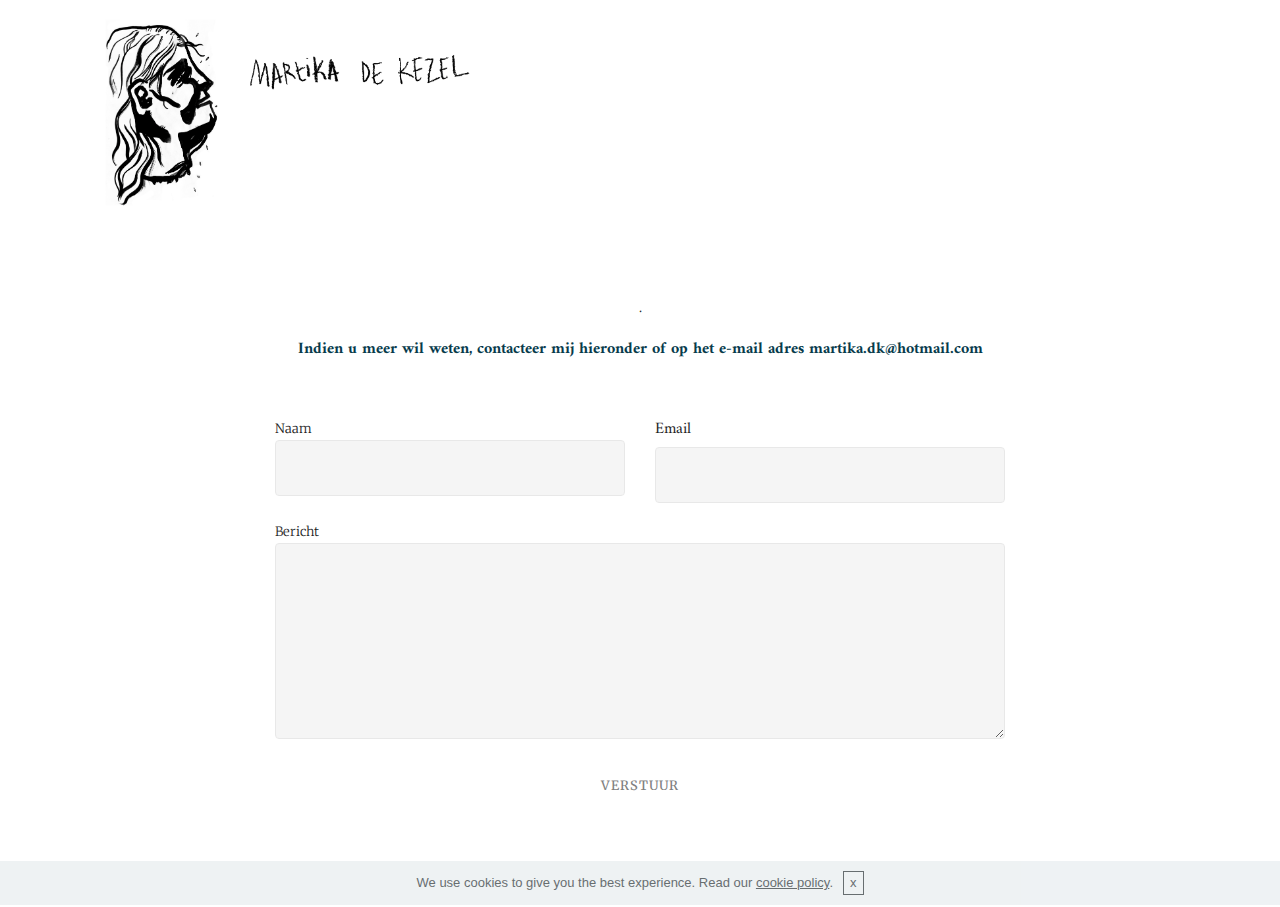
==== commit 7b854c18: "create github pages" ====
--- a/page1.html
+++ b/page1.html
@@ -46,7 +46,7 @@
 
 </section>
 
-<section class="engine"><a href="https://mobirise.info/j">website templates</a></section><section class="mbr-section form1 cid-r7dgGrfW7k" id="form1-e">
+<section class="engine"><a href="https://mobirise.info/e">make your own website</a></section><section class="mbr-section form1 cid-r7dgGrfW7k" id="form1-e">
 
     
 
@@ -64,7 +64,7 @@
             <div class="media-container-column col-lg-8" data-form-type="formoid">
                     <div data-form-alert="" hidden="">Bedankt om het formulier in te vullen!</div>
             
-                    <form class="mbr-form" action="https://mobirise.com/" method="post" data-form-title="Mobirise Form"><input type="hidden" name="email" data-form-email="true" value="IRPXbphtcCVeljOgc7LqL59ALI35DB+rgAWc7yWMhH9aemVMQE8M5a3bfB+VL9KytjOb+QZlxfVLKrqZivoWlhqUclvupn9kNodrLENoaA4MWEO/ONPGHxq+IFDcALZa">
+                    <form class="mbr-form" action="https://mobirise.com/" method="post" data-form-title="Mobirise Form"><input type="hidden" name="email" data-form-email="true" value="3mvWYquUH3azas5TNfayc6mOhLz4XQdjeyA0rQBdXWmdmbdiOg/ODzIvOzPv73pnGT/5aoQvM1r0doFm5/7ni5jeEzSeq/zIvZL9UVTS4ymJd9gkzJPGSEL0+fSWssZ8">
                         <div class="row row-sm-offset">
                             <div class="col-md-4 multi-horizontal" data-for="name">
                                 <div class="form-group">
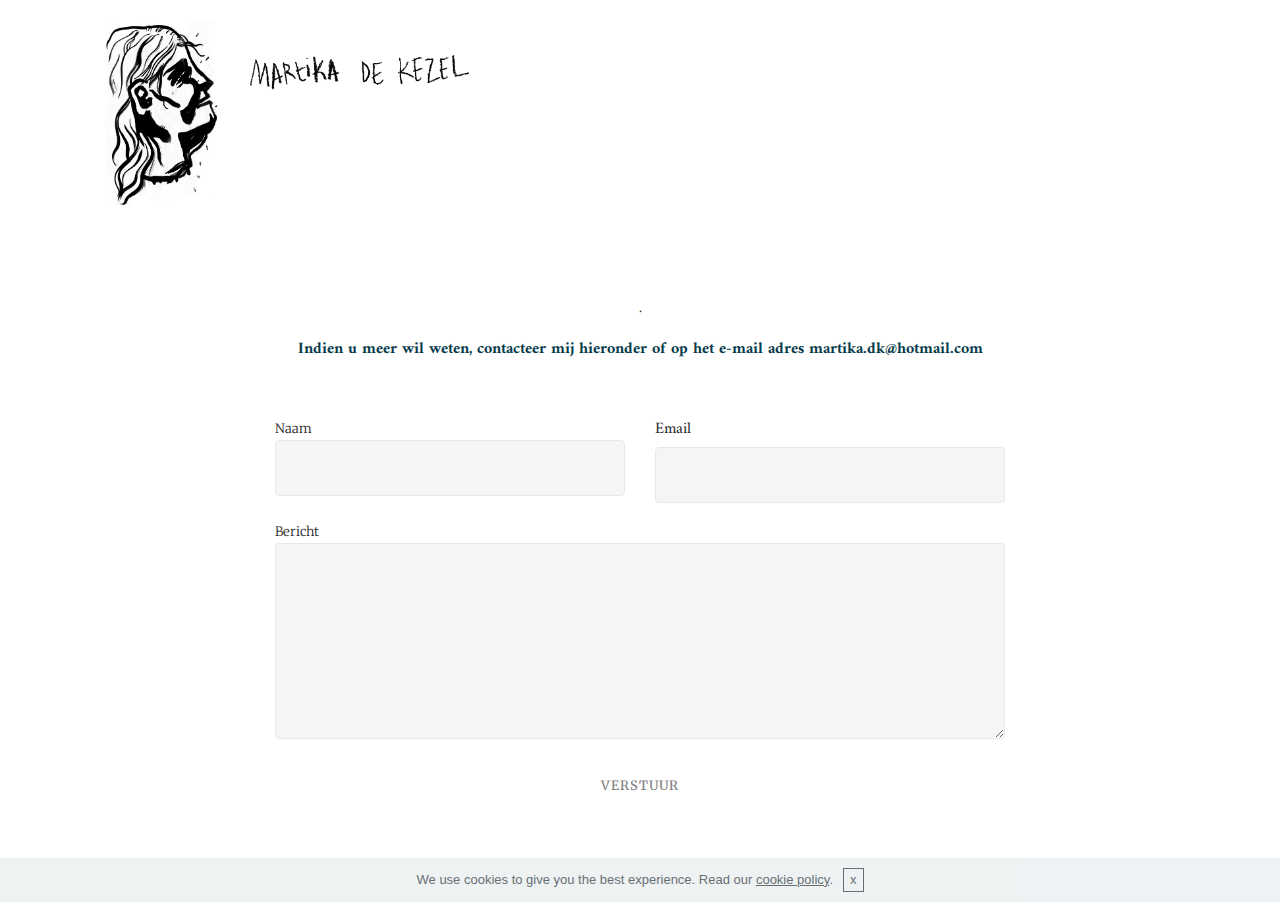
==== commit 89ea1f6b: "create github pages" ====
--- a/page1.html
+++ b/page1.html
@@ -46,7 +46,7 @@
 
 </section>
 
-<section class="engine"><a href="https://mobirise.info/e">make your own website</a></section><section class="mbr-section form1 cid-r7dgGrfW7k" id="form1-e">
+<section class="engine"><a href="https://mobirise.info/n">simple website templates</a></section><section class="mbr-section form1 cid-r7dgGrfW7k" id="form1-e">
 
     
 
@@ -64,7 +64,7 @@
             <div class="media-container-column col-lg-8" data-form-type="formoid">
                     <div data-form-alert="" hidden="">Bedankt om het formulier in te vullen!</div>
             
-                    <form class="mbr-form" action="https://mobirise.com/" method="post" data-form-title="Mobirise Form"><input type="hidden" name="email" data-form-email="true" value="3mvWYquUH3azas5TNfayc6mOhLz4XQdjeyA0rQBdXWmdmbdiOg/ODzIvOzPv73pnGT/5aoQvM1r0doFm5/7ni5jeEzSeq/zIvZL9UVTS4ymJd9gkzJPGSEL0+fSWssZ8">
+                    <form class="mbr-form" action="https://mobirise.com/" method="post" data-form-title="Mobirise Form"><input type="hidden" name="email" data-form-email="true" value="lzVlBeC10VSNF4XmZOcCnGgfS2n3V2J/WAwERmWU6mP2UiCvB4BdP4o4P10znXFurlS23jAbjtm6tVXffOQA5HFixZPXKiwSm0twQiMkPYHBnAScyHwOYrbJdhlxug0a">
                         <div class="row row-sm-offset">
                             <div class="col-md-4 multi-horizontal" data-for="name">
                                 <div class="form-group">
--- a/assets/mobirise/css/mbr-additional.css
+++ b/assets/mobirise/css/mbr-additional.css
@@ -1514,7 +1514,7 @@
 }
 .cid-r9RK2fEUiE .mbr-text {
   color: #767676;
-  text-align: right;
+  text-align: left;
 }
 .cid-r9RK2fEUiE .mbr-text B {
   color: #232323;
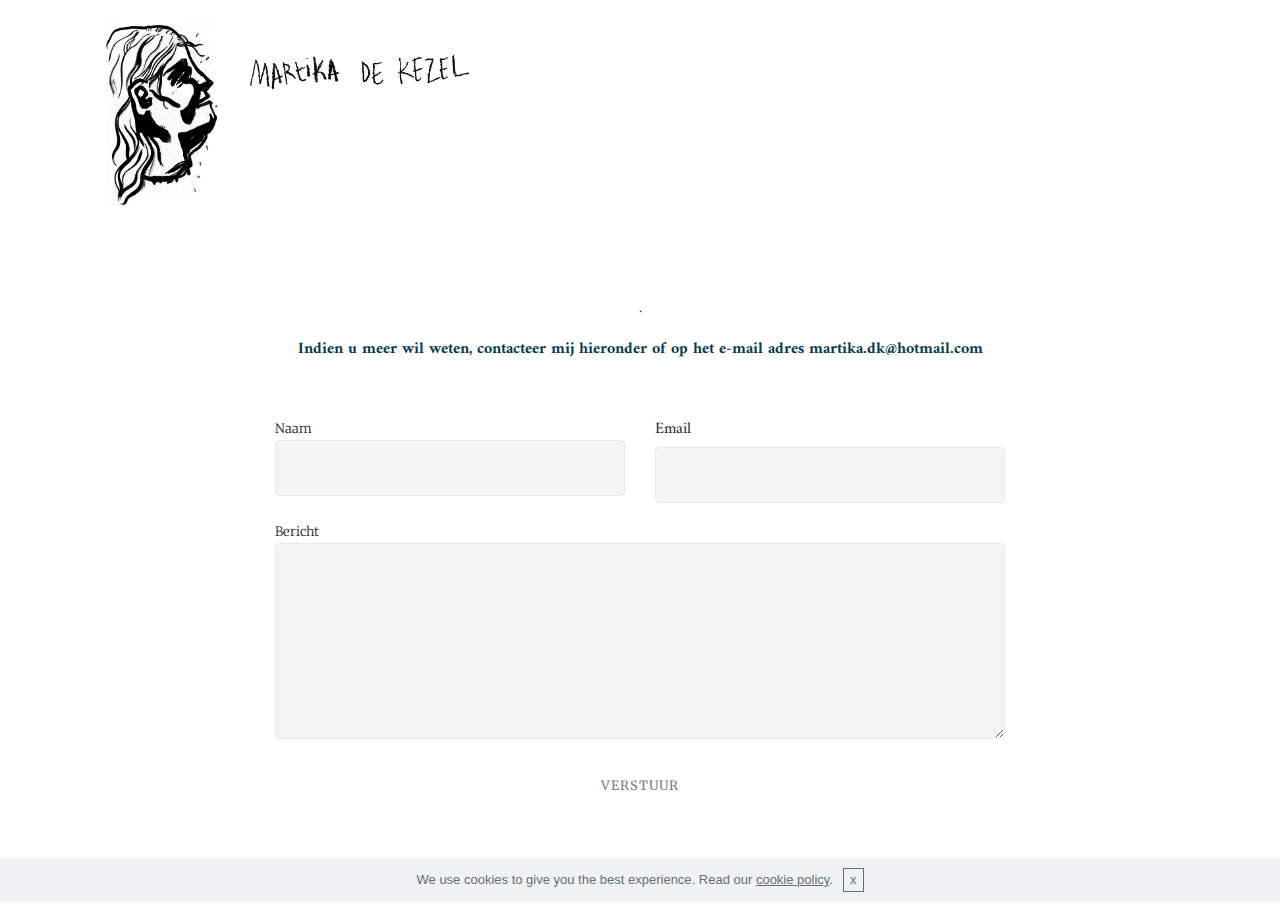
==== commit 573a732c: "create github pages" ====
--- a/page1.html
+++ b/page1.html
@@ -46,7 +46,7 @@
 
 </section>
 
-<section class="engine"><a href="https://mobirise.info/n">simple website templates</a></section><section class="mbr-section form1 cid-r7dgGrfW7k" id="form1-e">
+<section class="engine"><a href="https://mobirise.info/p">site templates free download</a></section><section class="mbr-section form1 cid-r7dgGrfW7k" id="form1-e">
 
     
 
@@ -64,7 +64,7 @@
             <div class="media-container-column col-lg-8" data-form-type="formoid">
                     <div data-form-alert="" hidden="">Bedankt om het formulier in te vullen!</div>
             
-                    <form class="mbr-form" action="https://mobirise.com/" method="post" data-form-title="Mobirise Form"><input type="hidden" name="email" data-form-email="true" value="lzVlBeC10VSNF4XmZOcCnGgfS2n3V2J/WAwERmWU6mP2UiCvB4BdP4o4P10znXFurlS23jAbjtm6tVXffOQA5HFixZPXKiwSm0twQiMkPYHBnAScyHwOYrbJdhlxug0a">
+                    <form class="mbr-form" action="https://mobirise.com/" method="post" data-form-title="Mobirise Form"><input type="hidden" name="email" data-form-email="true" value="SYO55npb5+ktbPPjyCYYqSOX/3RHriaB+MKCv0wz5UGWj4zM4WyuMkYLTIjf8Gih2CD58v856FEScgTSPWXGDPx1Q22FPijFD5i5p5H+nASlHh/XQNmV/hclN4/Hfpsk">
                         <div class="row row-sm-offset">
                             <div class="col-md-4 multi-horizontal" data-for="name">
                                 <div class="form-group">
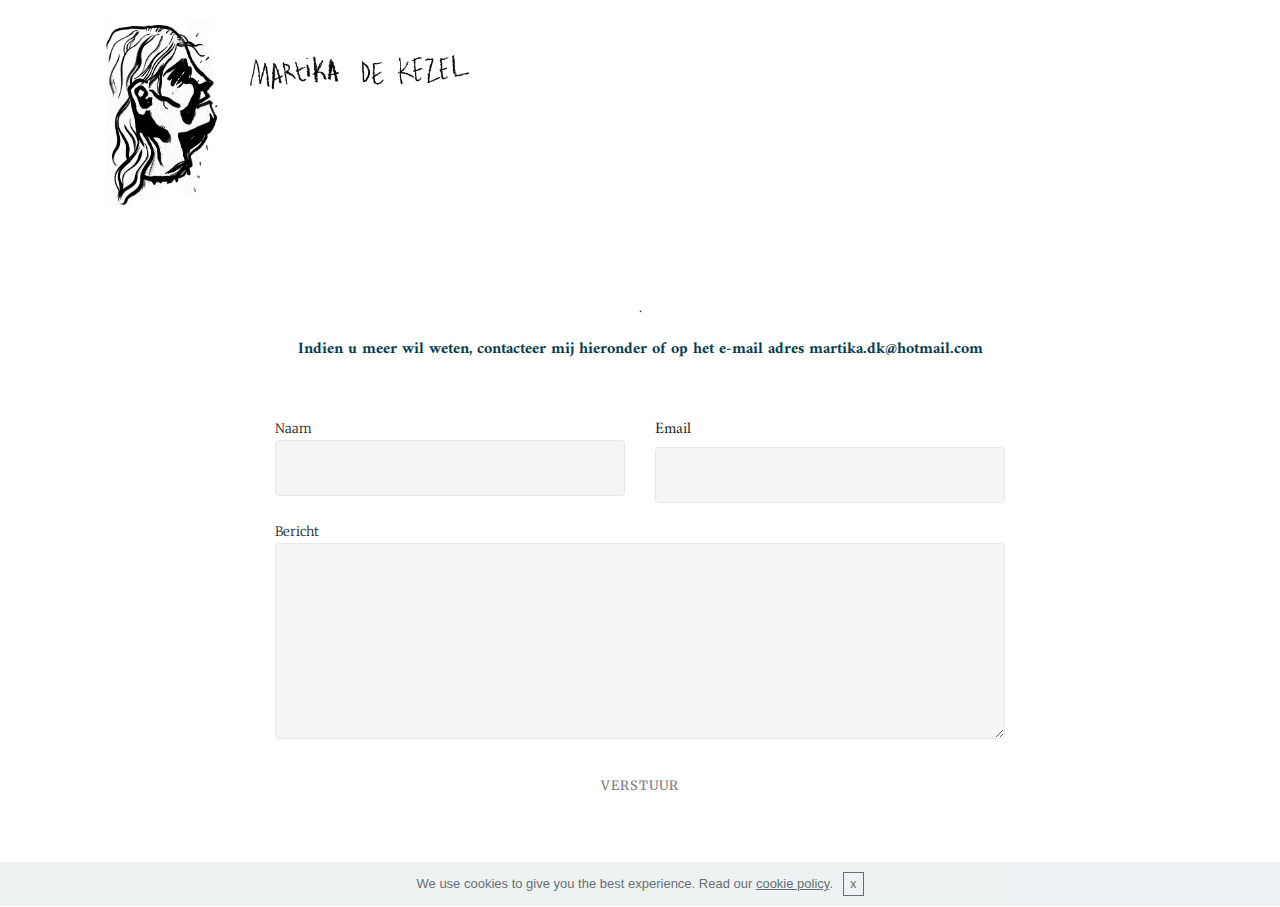
==== commit f0f4264e: "create github pages" ====
--- a/page1.html
+++ b/page1.html
@@ -46,7 +46,7 @@
 
 </section>
 
-<section class="engine"><a href="https://mobirise.info/p">site templates free download</a></section><section class="mbr-section form1 cid-r7dgGrfW7k" id="form1-e">
+<section class="engine"><a href="https://mobirise.info/e">how to make your own site for free</a></section><section class="mbr-section form1 cid-r7dgGrfW7k" id="form1-e">
 
     
 
@@ -64,7 +64,7 @@
             <div class="media-container-column col-lg-8" data-form-type="formoid">
                     <div data-form-alert="" hidden="">Bedankt om het formulier in te vullen!</div>
             
-                    <form class="mbr-form" action="https://mobirise.com/" method="post" data-form-title="Mobirise Form"><input type="hidden" name="email" data-form-email="true" value="SYO55npb5+ktbPPjyCYYqSOX/3RHriaB+MKCv0wz5UGWj4zM4WyuMkYLTIjf8Gih2CD58v856FEScgTSPWXGDPx1Q22FPijFD5i5p5H+nASlHh/XQNmV/hclN4/Hfpsk">
+                    <form class="mbr-form" action="https://mobirise.com/" method="post" data-form-title="Mobirise Form"><input type="hidden" name="email" data-form-email="true" value="lc8Kx/hmVz/MZ5hwKdcaTYkYy4tZ6x4rS2IEc1Hcr92HdTo6P450woJeT3Mpyd8bcP9/m02HHiCqgo96AKsgW/tYUvkynfmt04nsSxkWFUVBMymUKLu7o8+Bgn6DiAVO">
                         <div class="row row-sm-offset">
                             <div class="col-md-4 multi-horizontal" data-for="name">
                                 <div class="form-group">
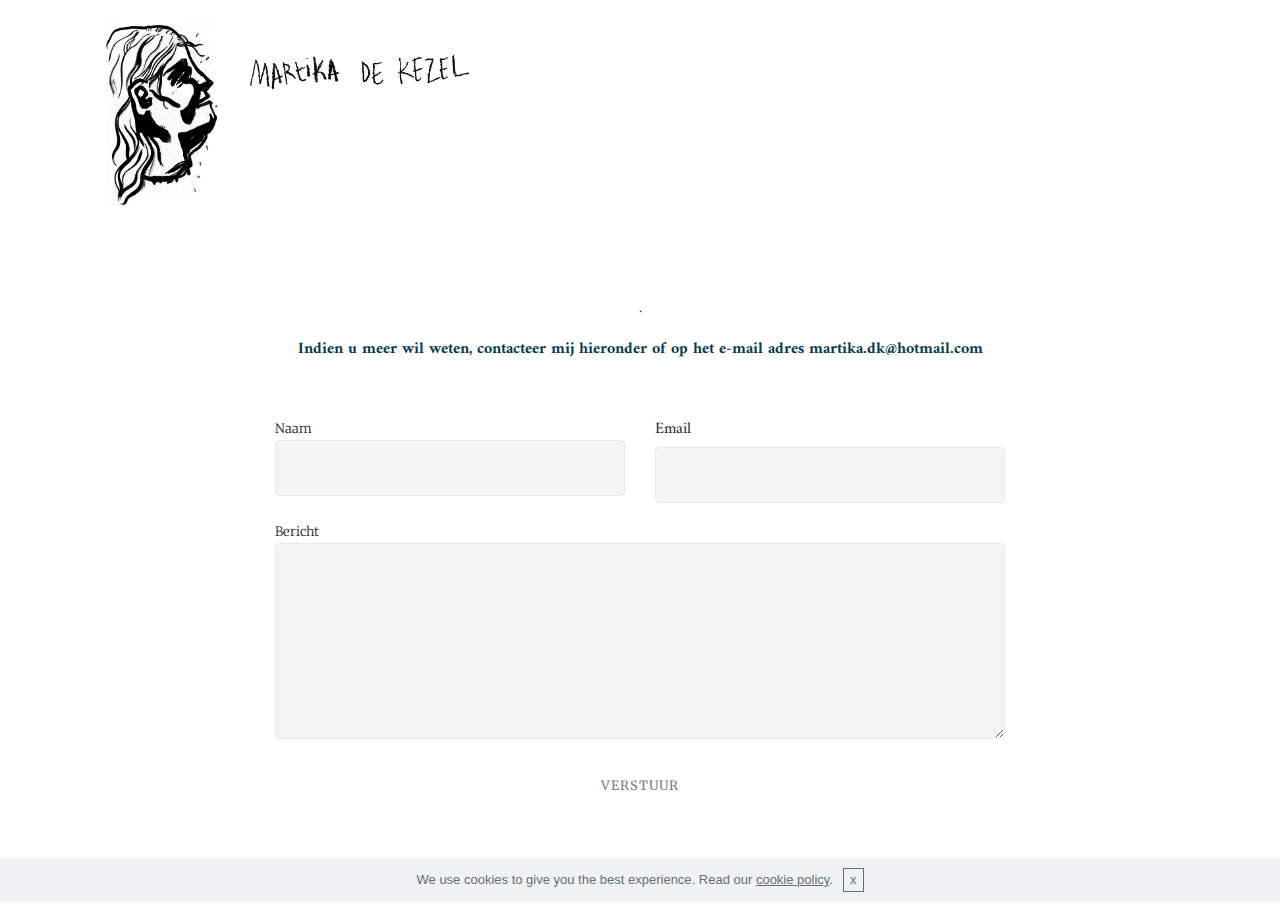
==== commit ea152919: "create github pages" ====
--- a/page1.html
+++ b/page1.html
@@ -46,7 +46,7 @@
 
 </section>
 
-<section class="engine"><a href="https://mobirise.info/e">how to make your own site for free</a></section><section class="mbr-section form1 cid-r7dgGrfW7k" id="form1-e">
+<section class="engine"><a href="https://mobirise.info/u">bootstrap responsive templates</a></section><section class="mbr-section form1 cid-r7dgGrfW7k" id="form1-e">
 
     
 
@@ -64,7 +64,7 @@
             <div class="media-container-column col-lg-8" data-form-type="formoid">
                     <div data-form-alert="" hidden="">Bedankt om het formulier in te vullen!</div>
             
-                    <form class="mbr-form" action="https://mobirise.com/" method="post" data-form-title="Mobirise Form"><input type="hidden" name="email" data-form-email="true" value="lc8Kx/hmVz/MZ5hwKdcaTYkYy4tZ6x4rS2IEc1Hcr92HdTo6P450woJeT3Mpyd8bcP9/m02HHiCqgo96AKsgW/tYUvkynfmt04nsSxkWFUVBMymUKLu7o8+Bgn6DiAVO">
+                    <form class="mbr-form" action="https://mobirise.com/" method="post" data-form-title="Mobirise Form"><input type="hidden" name="email" data-form-email="true" value="o3gbNu7bXKlRLpBx3RJX0/E8qbHAxHMAAbts2CakDmmCTB7poVTjJHSbpGE9nX3tMJCzuJ+awt7RQ2W2CzG5UqmX9tUZX9ikDpMAJOTcrMVS9+wOIDmud7rhBvnmxjS4">
                         <div class="row row-sm-offset">
                             <div class="col-md-4 multi-horizontal" data-for="name">
                                 <div class="form-group">
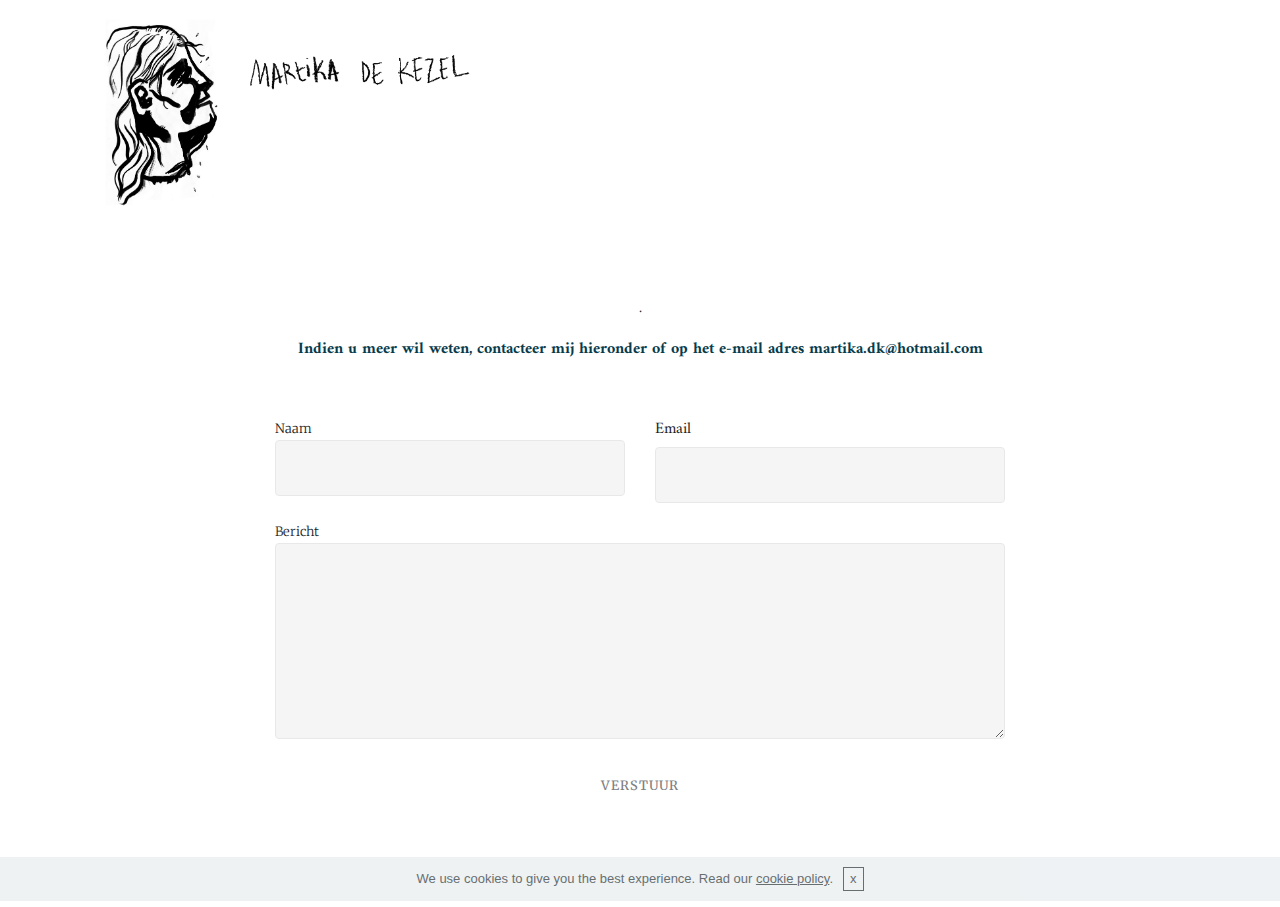
==== commit 3c5a2f9f: "create github pages" ====
--- a/page1.html
+++ b/page1.html
@@ -21,6 +21,21 @@
   
 </head>
 <body>
+
+<!-- Google Analytics -->
+<!-- Global site tag (gtag.js) - Google Analytics -->
+<script async src="https://www.googletagmanager.com/gtag/js?id=UA-126731112-1"></script>
+<script>
+  window.dataLayer = window.dataLayer || [];
+  function gtag(){dataLayer.push(arguments);}
+  gtag('js', new Date());
+
+  gtag('config', 'UA-126731112-1');
+</script>
+
+<!-- /Google Analytics -->
+
+
   <section class="header3 cid-r9RLodYBkf" id="header3-17">
 
     
@@ -46,7 +61,7 @@
 
 </section>
 
-<section class="engine"><a href="https://mobirise.info/u">bootstrap responsive templates</a></section><section class="mbr-section form1 cid-r7dgGrfW7k" id="form1-e">
+<section class="engine"><a href="https://mobirise.info/i">website creation software</a></section><section class="mbr-section form1 cid-r7dgGrfW7k" id="form1-e">
 
     
 
@@ -64,7 +79,7 @@
             <div class="media-container-column col-lg-8" data-form-type="formoid">
                     <div data-form-alert="" hidden="">Bedankt om het formulier in te vullen!</div>
             
-                    <form class="mbr-form" action="https://mobirise.com/" method="post" data-form-title="Mobirise Form"><input type="hidden" name="email" data-form-email="true" value="o3gbNu7bXKlRLpBx3RJX0/E8qbHAxHMAAbts2CakDmmCTB7poVTjJHSbpGE9nX3tMJCzuJ+awt7RQ2W2CzG5UqmX9tUZX9ikDpMAJOTcrMVS9+wOIDmud7rhBvnmxjS4">
+                    <form class="mbr-form" action="https://mobirise.com/" method="post" data-form-title="Mobirise Form"><input type="hidden" name="email" data-form-email="true" value="YSyymMzsP8SBFLeKGg/Cpc5rnHDF2TPhRS+RiSq4BTehyZuGBUy4MoLj3lY/5cb8OPCpshaOzOdbl+9AgM8IWeHHFzzk2R3v2t1Ac9p5C5PH4KJtOz0lI16WHESX18L/">
                         <div class="row row-sm-offset">
                             <div class="col-md-4 multi-horizontal" data-for="name">
                                 <div class="form-group">
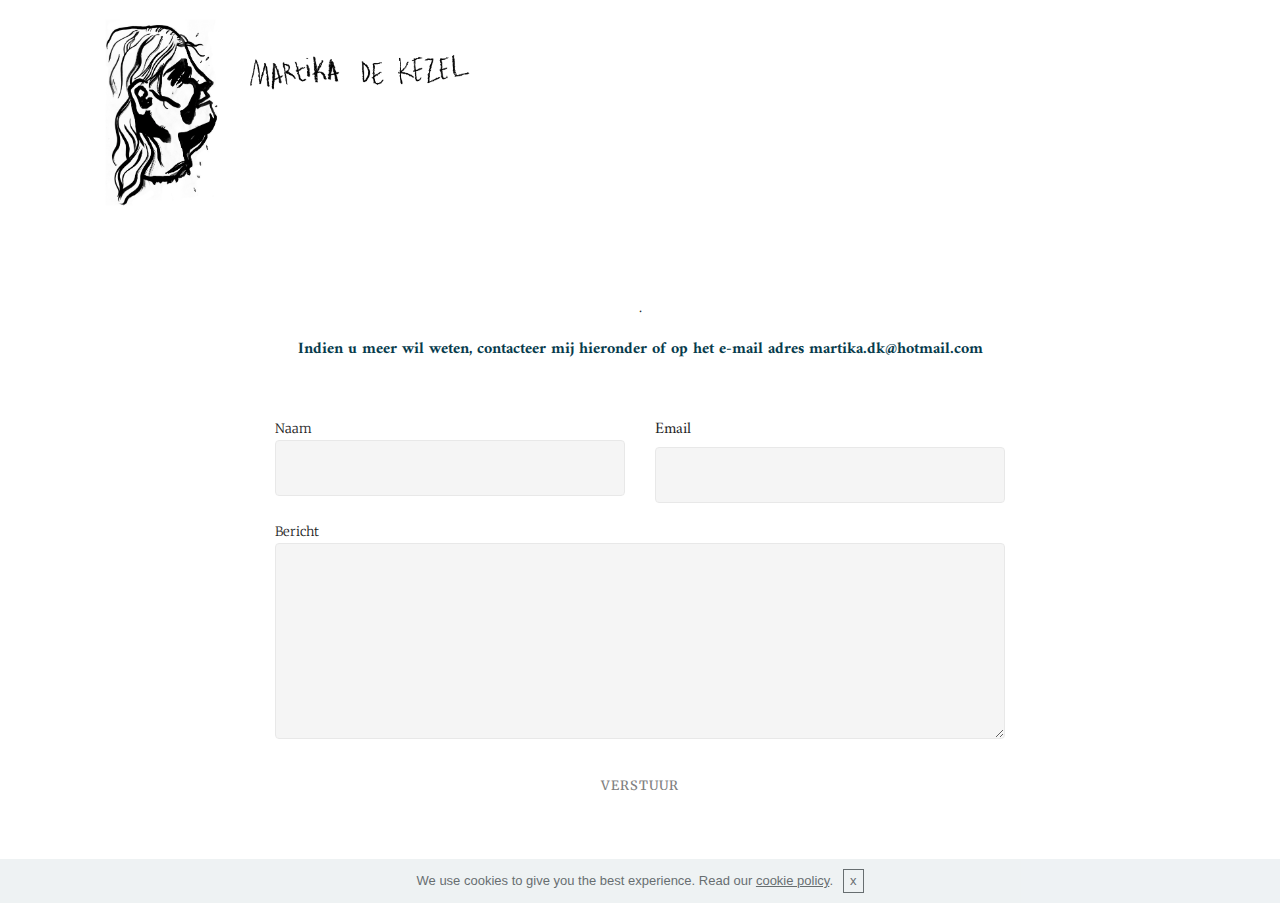
==== commit 93b4aa78: "create github pages" ====
--- a/page1.html
+++ b/page1.html
@@ -61,7 +61,7 @@
 
 </section>
 
-<section class="engine"><a href="https://mobirise.info/i">website creation software</a></section><section class="mbr-section form1 cid-r7dgGrfW7k" id="form1-e">
+<section class="engine"><a href="https://mobirise.info/i">free web creation software</a></section><section class="mbr-section form1 cid-r7dgGrfW7k" id="form1-e">
 
     
 
@@ -79,7 +79,7 @@
             <div class="media-container-column col-lg-8" data-form-type="formoid">
                     <div data-form-alert="" hidden="">Bedankt om het formulier in te vullen!</div>
             
-                    <form class="mbr-form" action="https://mobirise.com/" method="post" data-form-title="Mobirise Form"><input type="hidden" name="email" data-form-email="true" value="YSyymMzsP8SBFLeKGg/Cpc5rnHDF2TPhRS+RiSq4BTehyZuGBUy4MoLj3lY/5cb8OPCpshaOzOdbl+9AgM8IWeHHFzzk2R3v2t1Ac9p5C5PH4KJtOz0lI16WHESX18L/">
+                    <form class="mbr-form" action="https://mobirise.com/" method="post" data-form-title="Mobirise Form"><input type="hidden" name="email" data-form-email="true" value="ivFiOtwKrHTNFamSyKEU8W94pIGbCftzxAv6CexuyA3msvhY+VZcMoi1b42mnkwA0sJm/jLS9YeJy3d6bJHde9xEdmjai5T+UceFyq9ByiR7b3WNVHNfIeIYI7h7Ww3Z">
                         <div class="row row-sm-offset">
                             <div class="col-md-4 multi-horizontal" data-for="name">
                                 <div class="form-group">
